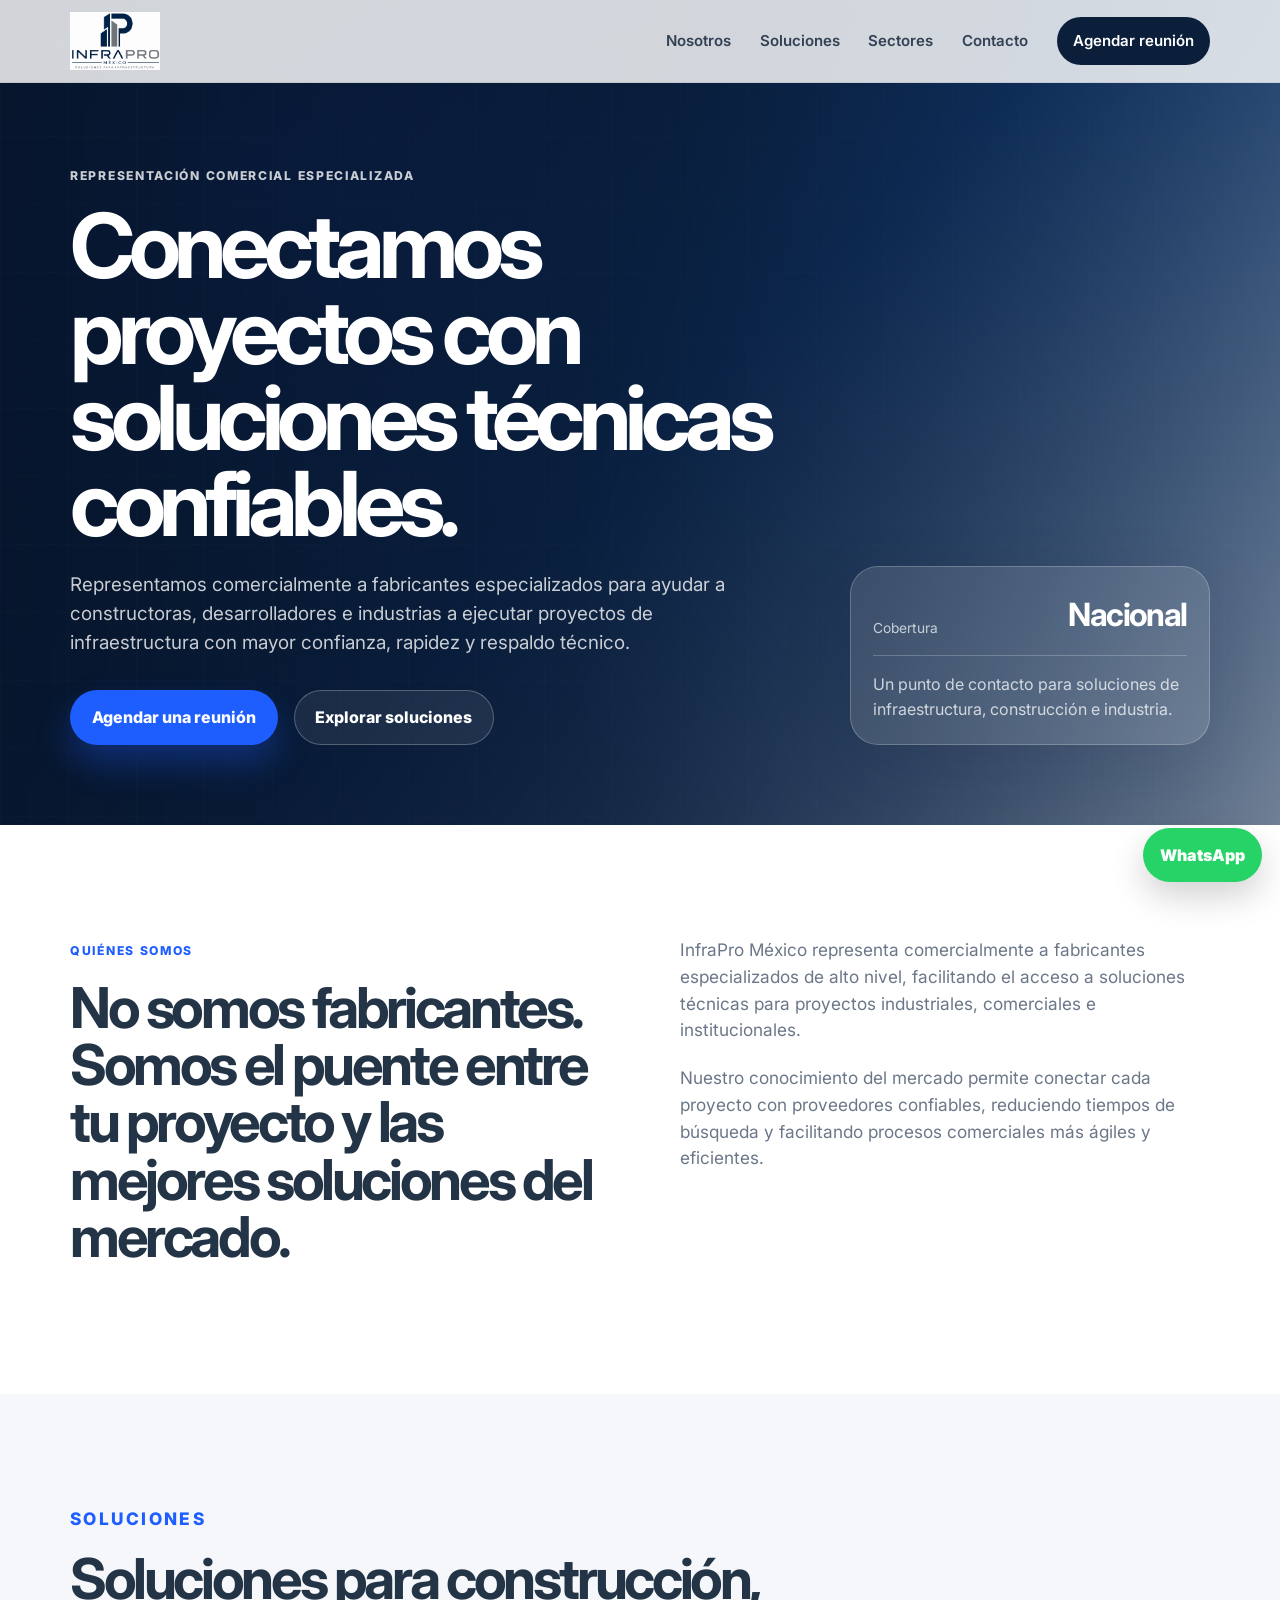
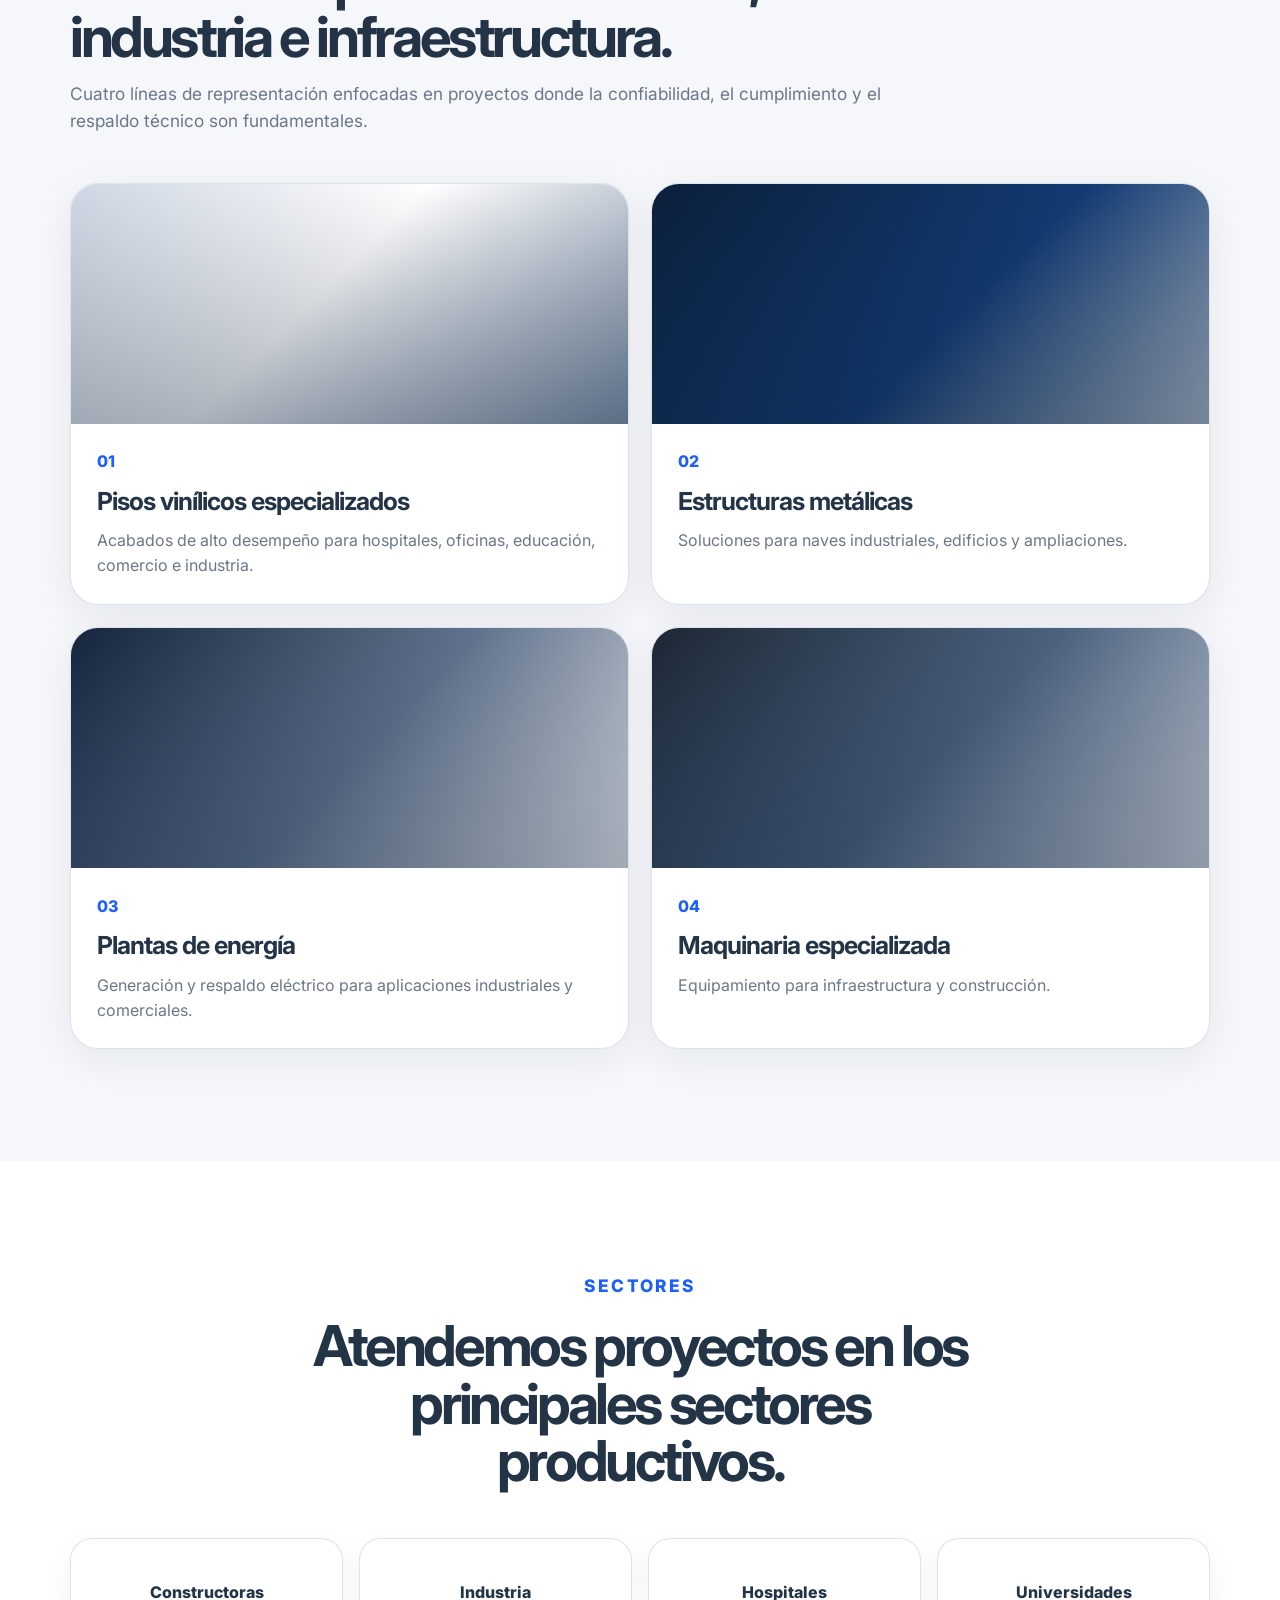
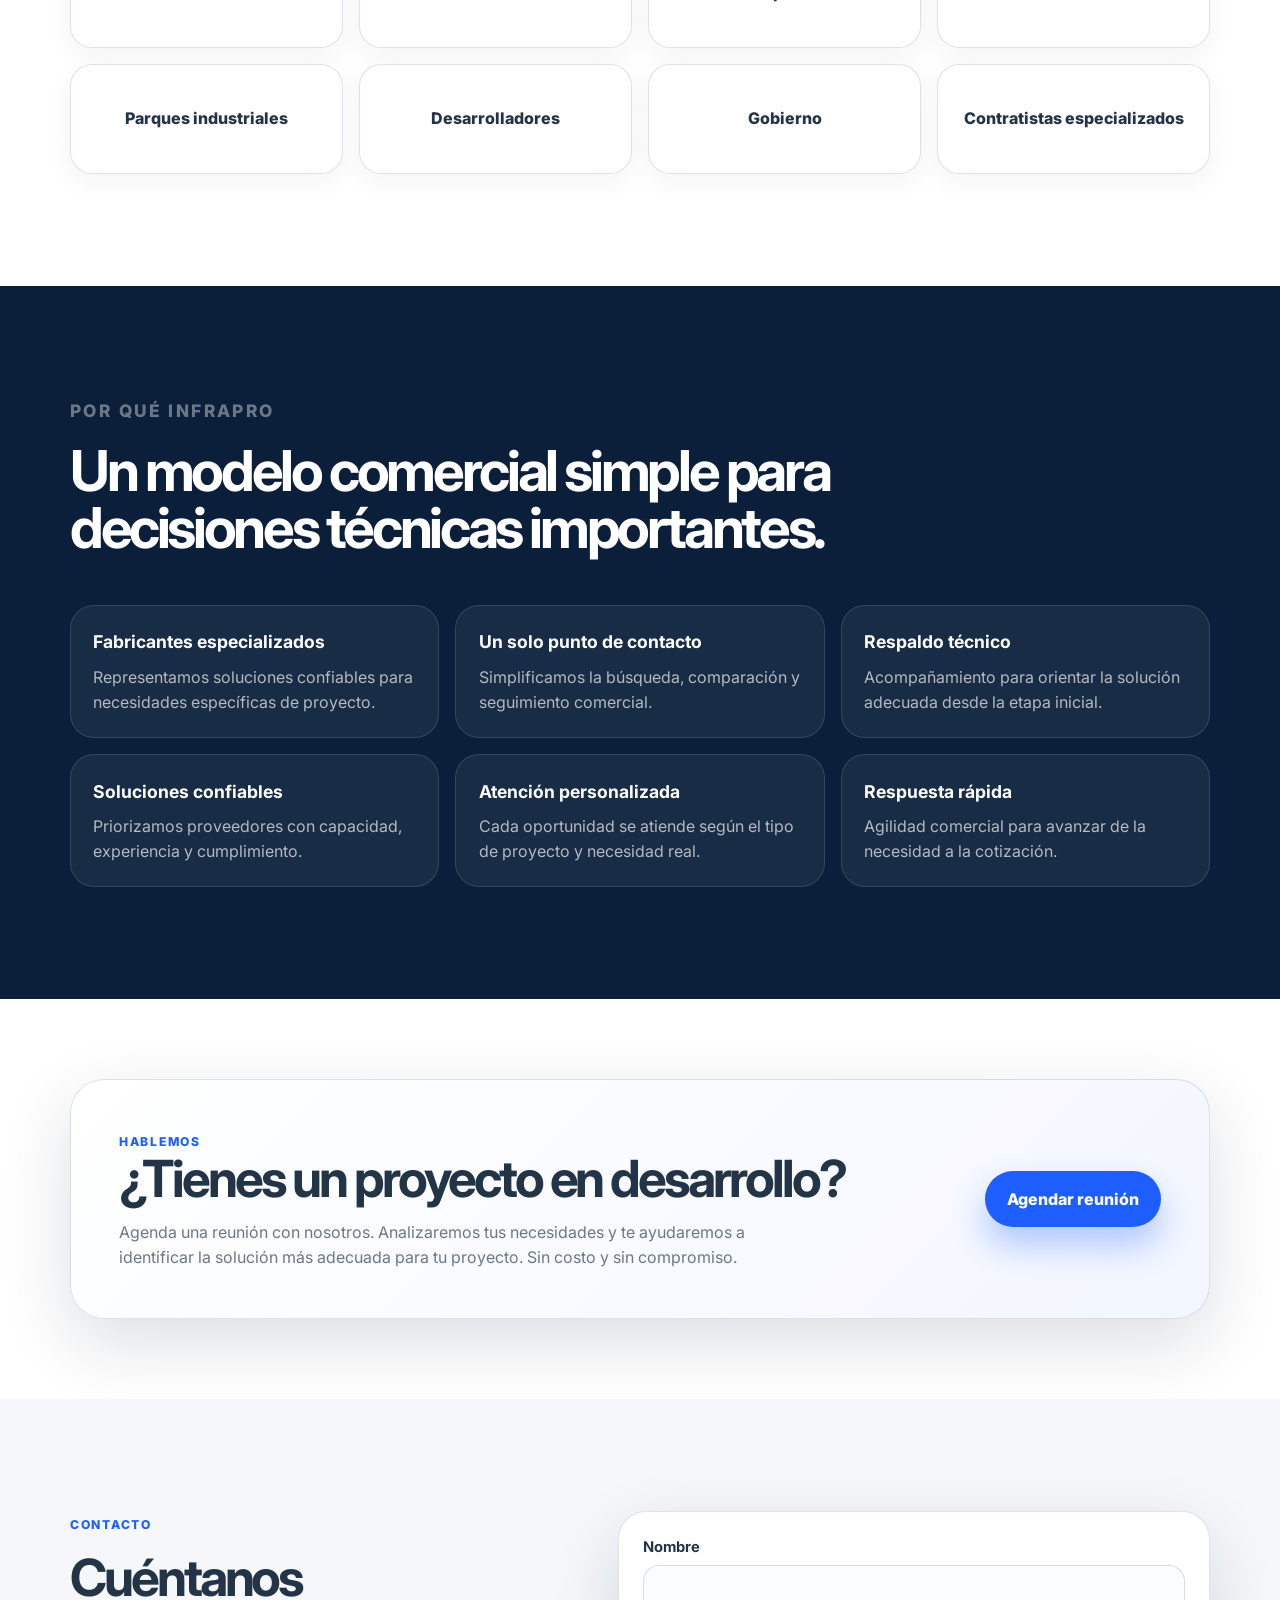
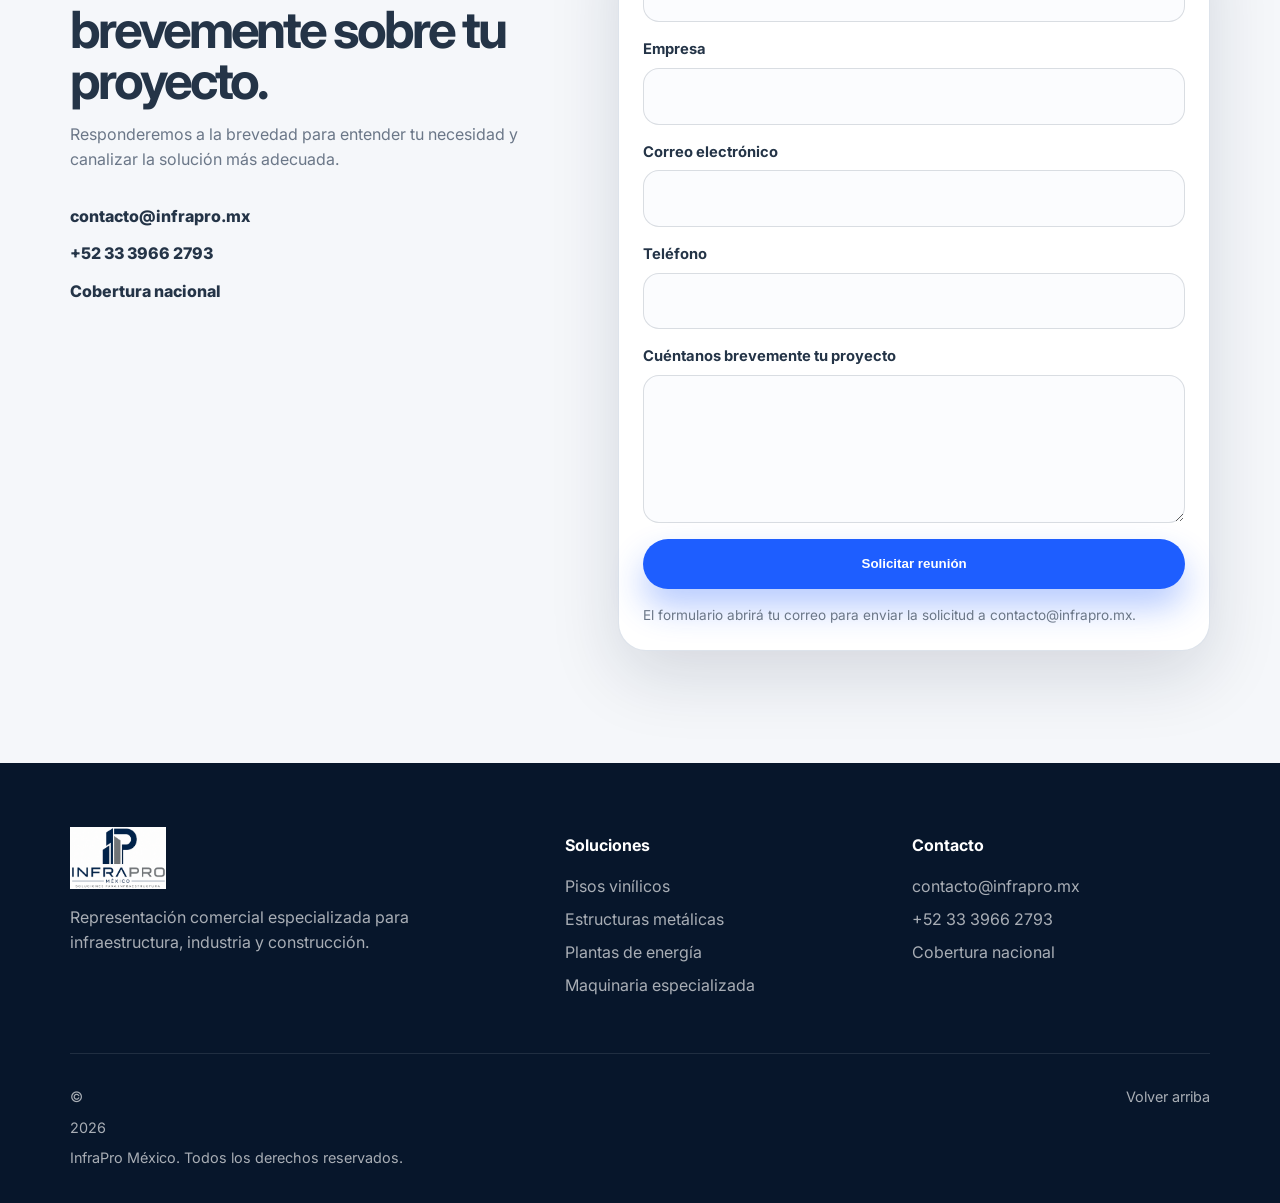
==== index.html @ 65e9393a "Add files via upload" ====
<!doctype html>
<html lang="es-MX">
<head>
  <meta charset="utf-8" />
  <meta name="viewport" content="width=device-width, initial-scale=1" />
  <title>InfraPro México | Representación Comercial para Infraestructura</title>
  <meta name="description" content="Conectamos constructoras, industrias y desarrolladores con fabricantes especializados en pisos, estructuras, energía y maquinaria para infraestructura." />
  <meta name="keywords" content="representación comercial México, infraestructura industrial, estructuras metálicas, pisos vinílicos, plantas de energía, maquinaria para construcción" />
  <meta property="og:title" content="InfraPro México | Representación Comercial para Infraestructura" />
  <meta property="og:description" content="Conectamos proyectos con soluciones técnicas confiables para infraestructura, industria y construcción." />
  <meta property="og:type" content="website" />
  <meta property="og:url" content="https://infrapro.mx" />
  <meta name="theme-color" content="#0B1F3A" />
  <link rel="preconnect" href="https://fonts.googleapis.com">
  <link rel="preconnect" href="https://fonts.gstatic.com" crossorigin>
  <link href="https://fonts.googleapis.com/css2?family=Inter:wght@400;500;600;700;800&display=swap" rel="stylesheet">
  <link rel="stylesheet" href="css/styles.css" />
</head>
<body>
  <a class="skip-link" href="#main">Saltar al contenido</a>

  <header class="site-header" id="top">
    <nav class="nav container" aria-label="Navegación principal">
      <a href="#top" class="brand" aria-label="InfraPro México">
        <img src="images/logo-infrapro.png" alt="InfraPro México" />
      </a>

      <button class="menu-toggle" aria-expanded="false" aria-controls="menu">
        <span></span><span></span><span></span>
      </button>

      <div class="menu" id="menu">
        <a href="#nosotros">Nosotros</a>
        <a href="#soluciones">Soluciones</a>
        <a href="#sectores">Sectores</a>
        <a href="#contacto">Contacto</a>
        <a class="nav-cta" href="#contacto">Agendar reunión</a>
      </div>
    </nav>
  </header>

  <main id="main">
    <section class="hero">
      <div class="hero-bg" aria-hidden="true"></div>
      <div class="container hero-grid">
        <div class="hero-content reveal">
          <p class="eyebrow">REPRESENTACIÓN COMERCIAL ESPECIALIZADA</p>
          <h1>Conectamos proyectos con soluciones técnicas confiables.</h1>
          <p class="hero-text">Representamos comercialmente a fabricantes especializados para ayudar a constructoras, desarrolladores e industrias a ejecutar proyectos de infraestructura con mayor confianza, rapidez y respaldo técnico.</p>
          <div class="hero-actions">
            <a class="btn btn-primary" href="#contacto">Agendar una reunión</a>
            <a class="btn btn-secondary" href="#soluciones">Explorar soluciones</a>
          </div>
        </div>
        <div class="hero-card reveal delay-1">
          <div class="hero-card-top">
            <span>Cobertura</span>
            <strong>Nacional</strong>
          </div>
          <div class="hero-card-line"></div>
          <p>Un punto de contacto para soluciones de infraestructura, construcción e industria.</p>
        </div>
      </div>
    </section>

    <section class="section" id="nosotros">
      <div class="container split">
        <div class="section-copy reveal">
          <p class="eyebrow blue">QUIÉNES SOMOS</p>
          <h2>No somos fabricantes. Somos el puente entre tu proyecto y las mejores soluciones del mercado.</h2>
        </div>
        <div class="section-text reveal delay-1">
          <p>InfraPro México representa comercialmente a fabricantes especializados de alto nivel, facilitando el acceso a soluciones técnicas para proyectos industriales, comerciales e institucionales.</p>
          <p>Nuestro conocimiento del mercado permite conectar cada proyecto con proveedores confiables, reduciendo tiempos de búsqueda y facilitando procesos comerciales más ágiles y eficientes.</p>
        </div>
      </div>
    </section>

    <section class="section section-light" id="soluciones">
      <div class="container">
        <div class="section-heading reveal">
          <p class="eyebrow blue">SOLUCIONES</p>
          <h2>Soluciones para construcción, industria e infraestructura.</h2>
          <p>Cuatro líneas de representación enfocadas en proyectos donde la confiabilidad, el cumplimiento y el respaldo técnico son fundamentales.</p>
        </div>

        <div class="solutions-grid">
          <article class="solution-card reveal">
            <div class="solution-visual floors"></div>
            <div class="solution-body">
              <span>01</span>
              <h3>Pisos vinílicos especializados</h3>
              <p>Acabados de alto desempeño para hospitales, oficinas, educación, comercio e industria.</p>
            </div>
          </article>

          <article class="solution-card reveal delay-1">
            <div class="solution-visual steel"></div>
            <div class="solution-body">
              <span>02</span>
              <h3>Estructuras metálicas</h3>
              <p>Soluciones para naves industriales, edificios y ampliaciones.</p>
            </div>
          </article>

          <article class="solution-card reveal">
            <div class="solution-visual energy"></div>
            <div class="solution-body">
              <span>03</span>
              <h3>Plantas de energía</h3>
              <p>Generación y respaldo eléctrico para aplicaciones industriales y comerciales.</p>
            </div>
          </article>

          <article class="solution-card reveal delay-1">
            <div class="solution-visual equipment"></div>
            <div class="solution-body">
              <span>04</span>
              <h3>Maquinaria especializada</h3>
              <p>Equipamiento para infraestructura y construcción.</p>
            </div>
          </article>
        </div>
      </div>
    </section>

    <section class="section" id="sectores">
      <div class="container">
        <div class="section-heading narrow reveal">
          <p class="eyebrow blue">SECTORES</p>
          <h2>Atendemos proyectos en los principales sectores productivos.</h2>
        </div>

        <div class="industries-grid reveal delay-1">
          <div>Constructoras</div>
          <div>Industria</div>
          <div>Hospitales</div>
          <div>Universidades</div>
          <div>Parques industriales</div>
          <div>Desarrolladores</div>
          <div>Gobierno</div>
          <div>Contratistas especializados</div>
        </div>
      </div>
    </section>

    <section class="section section-dark" id="por-que">
      <div class="container">
        <div class="section-heading reveal">
          <p class="eyebrow">POR QUÉ INFRAPRO</p>
          <h2>Un modelo comercial simple para decisiones técnicas importantes.</h2>
        </div>

        <div class="why-grid">
          <div class="why-card reveal"><strong>Fabricantes especializados</strong><p>Representamos soluciones confiables para necesidades específicas de proyecto.</p></div>
          <div class="why-card reveal delay-1"><strong>Un solo punto de contacto</strong><p>Simplificamos la búsqueda, comparación y seguimiento comercial.</p></div>
          <div class="why-card reveal delay-2"><strong>Respaldo técnico</strong><p>Acompañamiento para orientar la solución adecuada desde la etapa inicial.</p></div>
          <div class="why-card reveal"><strong>Soluciones confiables</strong><p>Priorizamos proveedores con capacidad, experiencia y cumplimiento.</p></div>
          <div class="why-card reveal delay-1"><strong>Atención personalizada</strong><p>Cada oportunidad se atiende según el tipo de proyecto y necesidad real.</p></div>
          <div class="why-card reveal delay-2"><strong>Respuesta rápida</strong><p>Agilidad comercial para avanzar de la necesidad a la cotización.</p></div>
        </div>
      </div>
    </section>

    <section class="cta-section">
      <div class="container cta-box reveal">
        <div>
          <p class="eyebrow blue">HABLEMOS</p>
          <h2>¿Tienes un proyecto en desarrollo?</h2>
          <p>Agenda una reunión con nosotros. Analizaremos tus necesidades y te ayudaremos a identificar la solución más adecuada para tu proyecto. Sin costo y sin compromiso.</p>
        </div>
        <a class="btn btn-primary" href="#contacto">Agendar reunión</a>
      </div>
    </section>

    <section class="section section-light" id="contacto">
      <div class="container contact-grid">
        <div class="contact-info reveal">
          <p class="eyebrow blue">CONTACTO</p>
          <h2>Cuéntanos brevemente sobre tu proyecto.</h2>
          <p>Responderemos a la brevedad para entender tu necesidad y canalizar la solución más adecuada.</p>

          <div class="contact-items">
            <a href="mailto:contacto@infrapro.mx">contacto@infrapro.mx</a>
            <a href="tel:+523339662793">+52 33 3966 2793</a>
            <span>Cobertura nacional</span>
          </div>
        </div>

        <form class="contact-form reveal delay-1" id="contactForm">
          <label>Nombre <input type="text" name="nombre" required /></label>
          <label>Empresa <input type="text" name="empresa" required /></label>
          <label>Correo electrónico <input type="email" name="correo" required /></label>
          <label>Teléfono <input type="tel" name="telefono" /></label>
          <label>Cuéntanos brevemente tu proyecto <textarea name="mensaje" rows="5" required></textarea></label>
          <button class="btn btn-primary" type="submit">Solicitar reunión</button>
          <p class="form-note">El formulario abrirá tu correo para enviar la solicitud a contacto@infrapro.mx.</p>
        </form>
      </div>
    </section>
  </main>

  <footer class="footer">
    <div class="container footer-grid">
      <div>
        <img src="images/logo-infrapro.png" alt="InfraPro México" class="footer-logo" />
        <p>Representación comercial especializada para infraestructura, industria y construcción.</p>
      </div>
      <div>
        <h4>Soluciones</h4>
        <a href="#soluciones">Pisos vinílicos</a>
        <a href="#soluciones">Estructuras metálicas</a>
        <a href="#soluciones">Plantas de energía</a>
        <a href="#soluciones">Maquinaria especializada</a>
      </div>
      <div>
        <h4>Contacto</h4>
        <a href="mailto:contacto@infrapro.mx">contacto@infrapro.mx</a>
        <a href="tel:+523339662793">+52 33 3966 2793</a>
        <span>Cobertura nacional</span>
      </div>
    </div>
    <div class="container footer-bottom">
      <span>© <span id="year"></span> InfraPro México. Todos los derechos reservados.</span>
      <a href="#top">Volver arriba</a>
    </div>
  </footer>

  <a class="whatsapp" href="https://wa.me/523339662793?text=Hola%20InfraPro%2C%20me%20gustar%C3%ADa%20agendar%20una%20reuni%C3%B3n%20para%20hablar%20sobre%20un%20proyecto." target="_blank" rel="noopener" aria-label="Enviar WhatsApp a InfraPro">
    WhatsApp
  </a>

  <script src="js/script.js"></script>
</body>
</html>
---- css/styles.css ----
:root{
  --navy:#0B1F3A;
  --navy-2:#123B72;
  --blue:#1E5EFF;
  --text:#243447;
  --muted:#6B7788;
  --light:#F5F7FA;
  --white:#FFFFFF;
  --border:rgba(18,59,114,.14);
  --shadow:0 24px 70px rgba(11,31,58,.14);
  --radius:28px;
}

*{box-sizing:border-box}
html{scroll-behavior:smooth}
body{
  margin:0;
  font-family:Inter,system-ui,-apple-system,BlinkMacSystemFont,"Segoe UI",sans-serif;
  color:var(--text);
  background:var(--white);
  line-height:1.55;
}

img{max-width:100%;display:block}
a{color:inherit;text-decoration:none}
.container{width:min(1140px,92%);margin-inline:auto}
.skip-link{position:absolute;left:-999px;top:auto}
.skip-link:focus{left:1rem;top:1rem;z-index:1000;background:white;padding:.75rem 1rem;border-radius:10px}

.site-header{
  position:fixed;
  top:0;left:0;right:0;
  z-index:999;
  background:rgba(255,255,255,.82);
  backdrop-filter:blur(16px);
  border-bottom:1px solid rgba(11,31,58,.08);
}

.nav{
  height:82px;
  display:flex;
  align-items:center;
  justify-content:space-between;
  gap:2rem;
}

.brand img{height:58px;width:auto;object-fit:contain}
.menu{display:flex;align-items:center;gap:1.8rem;font-size:.94rem;font-weight:600;color:#334155}
.menu a:hover{color:var(--blue)}
.nav-cta{
  background:var(--navy);
  color:white!important;
  padding:.75rem 1rem;
  border-radius:999px;
}

.menu-toggle{display:none;background:none;border:0;width:42px;height:42px}
.menu-toggle span{display:block;height:2px;background:var(--navy);margin:6px;border-radius:2px}

.hero{
  min-height:760px;
  padding-top:82px;
  position:relative;
  overflow:hidden;
  color:white;
  display:grid;
  align-items:center;
}

.hero-bg{
  position:absolute;inset:0;
  background:
    linear-gradient(90deg, rgba(6,20,42,.92) 0%, rgba(6,20,42,.72) 45%, rgba(6,20,42,.18) 100%),
    radial-gradient(circle at 20% 20%, rgba(30,94,255,.32), transparent 35%),
    linear-gradient(135deg, #07162b, #123B72 52%, #8798ad);
}
.hero-bg::after{
  content:"";
  position:absolute;inset:0;
  background-image:
    linear-gradient(rgba(255,255,255,.05) 1px, transparent 1px),
    linear-gradient(90deg, rgba(255,255,255,.05) 1px, transparent 1px);
  background-size:68px 68px;
  opacity:.25;
}

.hero-grid{
  position:relative;
  display:grid;
  grid-template-columns:1fr 360px;
  gap:4rem;
  align-items:end;
  padding:5rem 0;
}

.eyebrow{
  display:inline-flex;
  letter-spacing:.14em;
  text-transform:uppercase;
  font-size:.76rem;
  font-weight:800;
  color:rgba(255,255,255,.78);
  margin:0 0 1.1rem;
}
.eyebrow.blue{color:var(--blue)}
h1,h2,h3,p{margin-top:0}
h1{
  font-size:clamp(3rem,7vw,6.6rem);
  line-height:.96;
  letter-spacing:-.07em;
  max-width:900px;
  margin-bottom:1.4rem;
}
.hero-text{
  max-width:680px;
  font-size:1.18rem;
  color:rgba(255,255,255,.78);
  margin-bottom:2rem;
}
.hero-actions{display:flex;gap:1rem;flex-wrap:wrap}
.btn{
  display:inline-flex;
  justify-content:center;
  align-items:center;
  min-height:50px;
  border-radius:999px;
  padding:.9rem 1.3rem;
  font-weight:800;
  border:1px solid transparent;
  transition:.25s ease;
  cursor:pointer;
}
.btn-primary{background:var(--blue);color:white;box-shadow:0 18px 34px rgba(30,94,255,.32)}
.btn-primary:hover{transform:translateY(-2px);box-shadow:0 22px 46px rgba(30,94,255,.42)}
.btn-secondary{border-color:rgba(255,255,255,.25);color:white;background:rgba(255,255,255,.08)}
.btn-secondary:hover{background:rgba(255,255,255,.14)}

.hero-card{
  background:rgba(255,255,255,.12);
  border:1px solid rgba(255,255,255,.22);
  backdrop-filter:blur(20px);
  border-radius:var(--radius);
  padding:1.4rem;
  box-shadow:var(--shadow);
}
.hero-card-top{display:flex;justify-content:space-between;align-items:end;gap:1rem}
.hero-card span{font-size:.86rem;color:rgba(255,255,255,.72)}
.hero-card strong{font-size:2rem;letter-spacing:-.05em}
.hero-card-line{height:1px;background:rgba(255,255,255,.22);margin:1rem 0}
.hero-card p{color:rgba(255,255,255,.75);margin:0}

.section{padding:7rem 0}
.section-light{background:var(--light)}
.section-dark{background:var(--navy);color:white}
.split{
  display:grid;
  grid-template-columns:1fr 1fr;
  gap:5rem;
  align-items:start;
}
.section h2{
  font-size:clamp(2.2rem,4.4vw,4.3rem);
  line-height:1.02;
  letter-spacing:-.06em;
  margin-bottom:1rem;
}
.section-text{font-size:1.08rem;color:var(--muted)}
.section-text p{margin-bottom:1.3rem}
.section-heading{max-width:820px;margin-bottom:3rem}
.section-heading.narrow{max-width:720px;text-align:center;margin-inline:auto}
.section-heading p{font-size:1.08rem;color:var(--muted)}

.solutions-grid{
  display:grid;
  grid-template-columns:repeat(2,1fr);
  gap:1.4rem;
}
.solution-card{
  background:white;
  border:1px solid var(--border);
  border-radius:var(--radius);
  overflow:hidden;
  box-shadow:0 10px 40px rgba(11,31,58,.07);
  transition:.28s ease;
}
.solution-card:hover{transform:translateY(-5px);box-shadow:var(--shadow)}
.solution-visual{
  height:240px;
  background-size:cover;
  background-position:center;
  position:relative;
}
.solution-visual::after{content:"";position:absolute;inset:0;background:linear-gradient(180deg,transparent,rgba(11,31,58,.35))}
.floors{background:linear-gradient(135deg,#cfd7e4,#fff 45%,#8798ad)}
.steel{background:linear-gradient(135deg,#0B1F3A,#123B72 55%,#b2bdca)}
.energy{background:linear-gradient(135deg,#16243d,#62748d 52%,#f4f6f8)}
.equipment{background:linear-gradient(135deg,#1c2734,#4c627e 52%,#d8dde5)}
.solution-body{padding:1.6rem}
.solution-body span{font-weight:800;color:var(--blue)}
.solution-body h3{font-size:1.55rem;letter-spacing:-.04em;margin:.5rem 0}
.solution-body p{color:var(--muted);margin:0}

.industries-grid{
  display:grid;
  grid-template-columns:repeat(4,1fr);
  gap:1rem;
}
.industries-grid div{
  min-height:110px;
  display:grid;
  place-items:center;
  text-align:center;
  background:white;
  border:1px solid var(--border);
  border-radius:22px;
  font-weight:800;
  box-shadow:0 8px 26px rgba(11,31,58,.05);
}

.why-grid{
  display:grid;
  grid-template-columns:repeat(3,1fr);
  gap:1rem;
}
.why-card{
  padding:1.4rem;
  border-radius:24px;
  background:rgba(255,255,255,.06);
  border:1px solid rgba(255,255,255,.12);
}
.why-card strong{display:block;font-size:1.1rem;margin-bottom:.6rem}
.why-card p{color:rgba(255,255,255,.67);margin:0}

.cta-section{padding:5rem 0;background:white}
.cta-box{
  background:linear-gradient(135deg,#ffffff,#f2f6ff);
  border:1px solid var(--border);
  border-radius:34px;
  padding:3rem;
  display:flex;
  align-items:center;
  justify-content:space-between;
  gap:2rem;
  box-shadow:var(--shadow);
}
.cta-box h2{font-size:clamp(2rem,4vw,3.8rem);line-height:1;letter-spacing:-.06em;margin-bottom:1rem}
.cta-box p{color:var(--muted);max-width:640px;margin-bottom:0}

.contact-grid{
  display:grid;
  grid-template-columns:.9fr 1.1fr;
  gap:4rem;
  align-items:start;
}
.contact-info h2{font-size:clamp(2rem,4vw,4rem);line-height:1;letter-spacing:-.06em}
.contact-info p{color:var(--muted)}
.contact-items{display:grid;gap:.8rem;margin-top:2rem;font-weight:800}
.contact-items a:hover{color:var(--blue)}

.contact-form{
  background:white;
  border:1px solid var(--border);
  border-radius:var(--radius);
  padding:1.5rem;
  box-shadow:var(--shadow);
  display:grid;
  gap:1rem;
}
label{display:grid;gap:.42rem;font-weight:700;font-size:.92rem}
input,textarea{
  width:100%;
  border:1px solid rgba(11,31,58,.14);
  border-radius:16px;
  padding:1rem;
  font:inherit;
  background:#fbfcfe;
}
input:focus,textarea:focus{outline:3px solid rgba(30,94,255,.16);border-color:var(--blue)}
.form-note{font-size:.85rem;color:var(--muted);margin:0}

.footer{
  background:#07162b;
  color:white;
  padding:4rem 0 1.6rem;
}
.footer-grid{
  display:grid;
  grid-template-columns:1.5fr 1fr 1fr;
  gap:3rem;
}
.footer-logo{height:62px;width:auto;margin-bottom:1rem}
.footer p{color:rgba(255,255,255,.65);max-width:360px}
.footer h4{margin:.4rem 0 1rem}
.footer a,.footer span{display:block;color:rgba(255,255,255,.65);margin:.5rem 0}
.footer a:hover{color:white}
.footer-bottom{
  border-top:1px solid rgba(255,255,255,.1);
  margin-top:3rem;
  padding-top:1.5rem;
  display:flex;
  justify-content:space-between;
  color:rgba(255,255,255,.55);
  font-size:.9rem;
}

.whatsapp{
  position:fixed;
  right:18px;
  bottom:18px;
  z-index:998;
  background:#25D366;
  color:white;
  font-weight:900;
  padding:.9rem 1.05rem;
  border-radius:999px;
  box-shadow:0 14px 34px rgba(0,0,0,.18);
}

.reveal{opacity:0;transform:translateY(24px);transition:opacity .7s ease, transform .7s ease}
.reveal.visible{opacity:1;transform:none}
.delay-1{transition-delay:.12s}
.delay-2{transition-delay:.22s}

@media (max-width:900px){
  .menu-toggle{display:block}
  .menu{
    position:absolute;
    top:82px;left:4%;right:4%;
    display:none;
    flex-direction:column;
    align-items:stretch;
    background:white;
    color:var(--text);
    padding:1rem;
    border-radius:22px;
    box-shadow:var(--shadow);
  }
  .menu.open{display:flex}
  .hero-grid,.split,.contact-grid{grid-template-columns:1fr}
  .hero-card{max-width:420px}
  .solutions-grid,.why-grid{grid-template-columns:1fr}
  .industries-grid{grid-template-columns:repeat(2,1fr)}
  .cta-box{flex-direction:column;align-items:flex-start}
  .footer-grid{grid-template-columns:1fr}
}

@media (max-width:560px){
  .brand img{height:46px}
  .nav{height:72px}
  .menu{top:72px}
  .hero{padding-top:72px;min-height:720px}
  h1{font-size:3.1rem}
  .section{padding:4.5rem 0}
  .industries-grid{grid-template-columns:1fr}
  .cta-box{padding:2rem}
  .footer-bottom{flex-direction:column;gap:1rem}
}
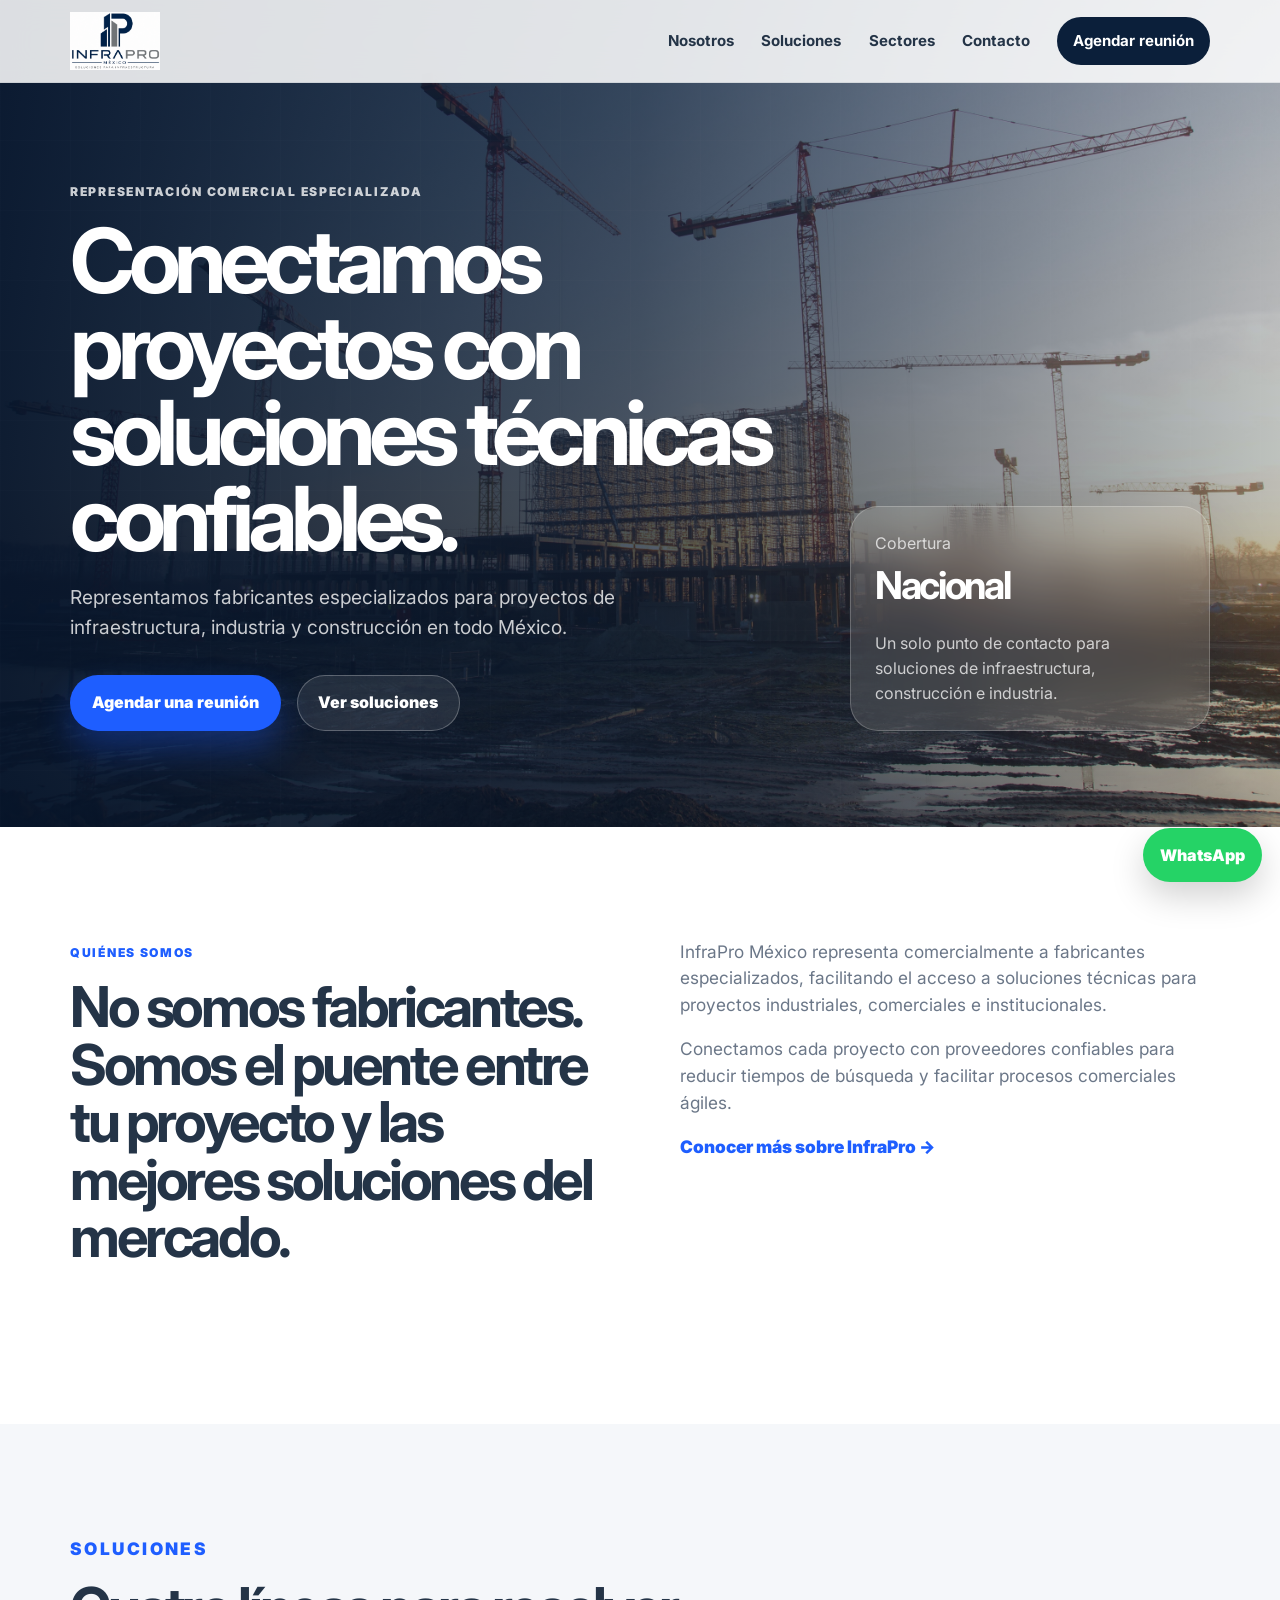
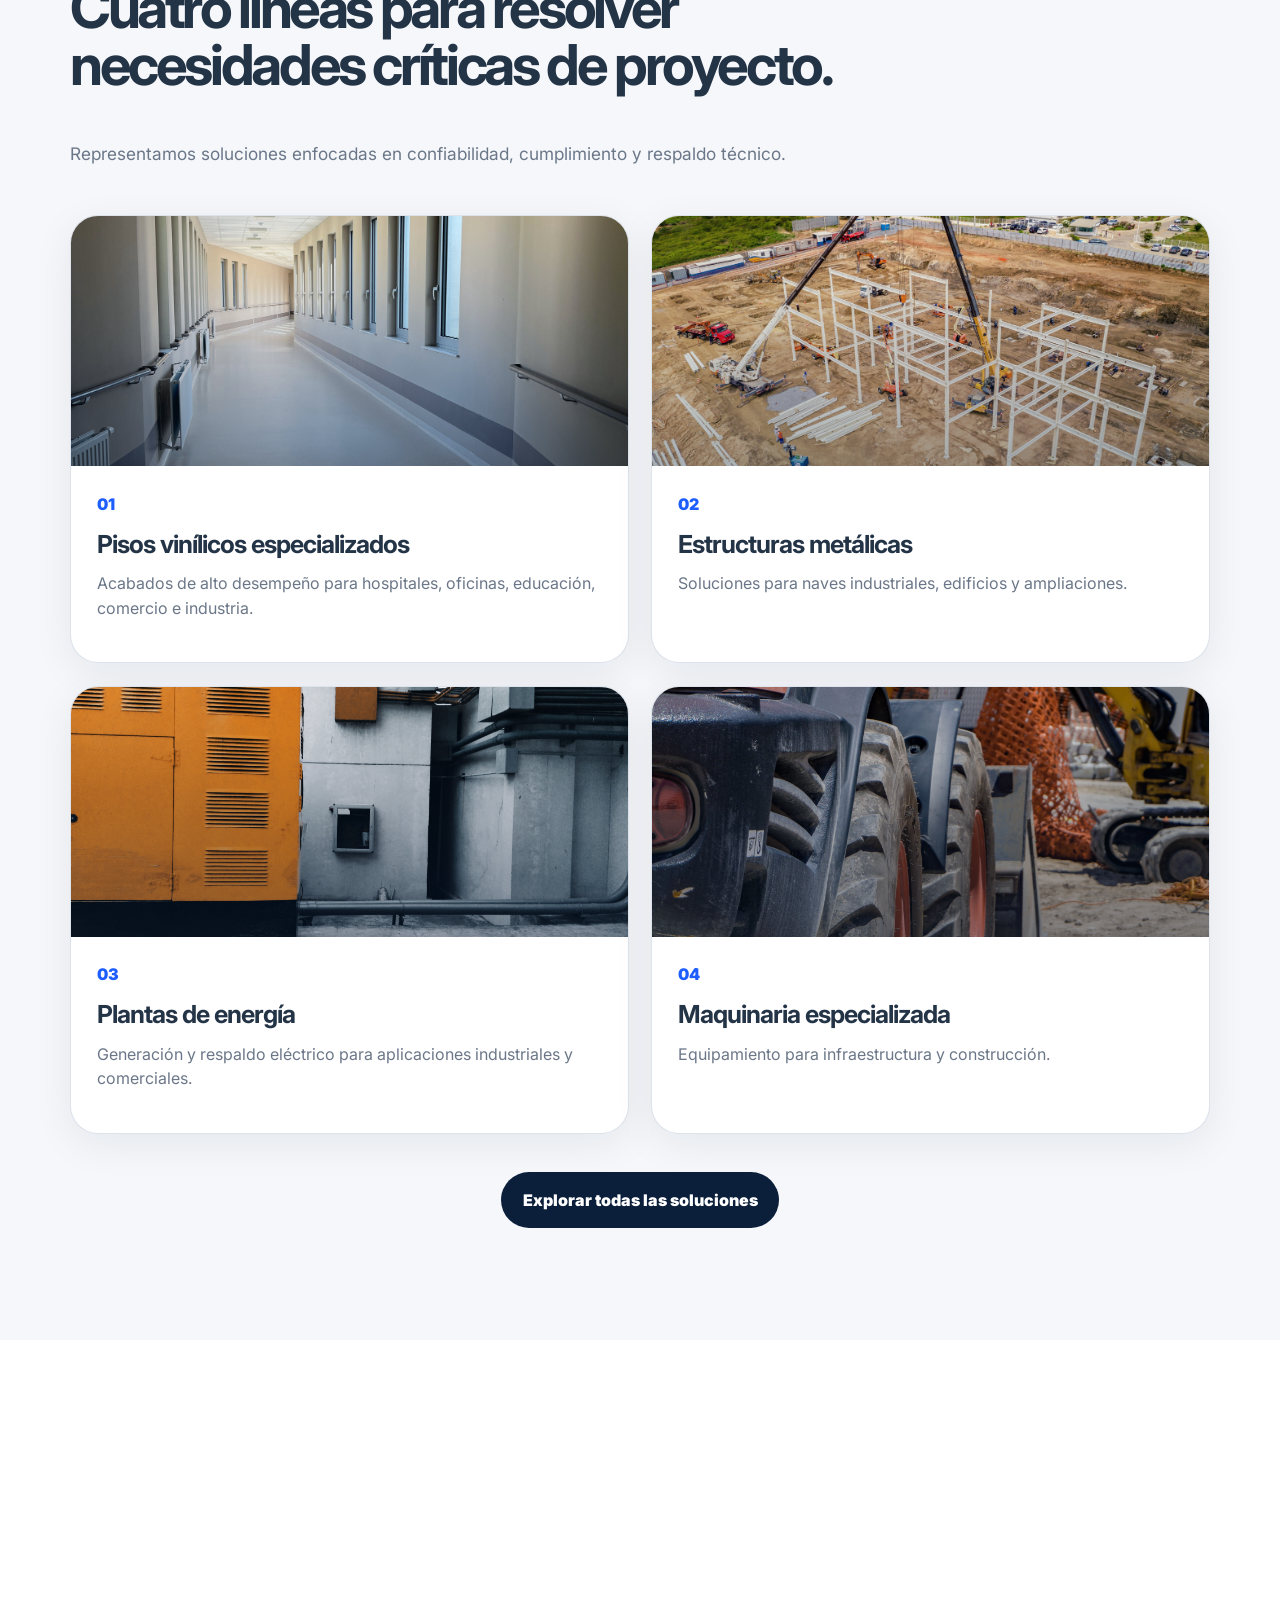
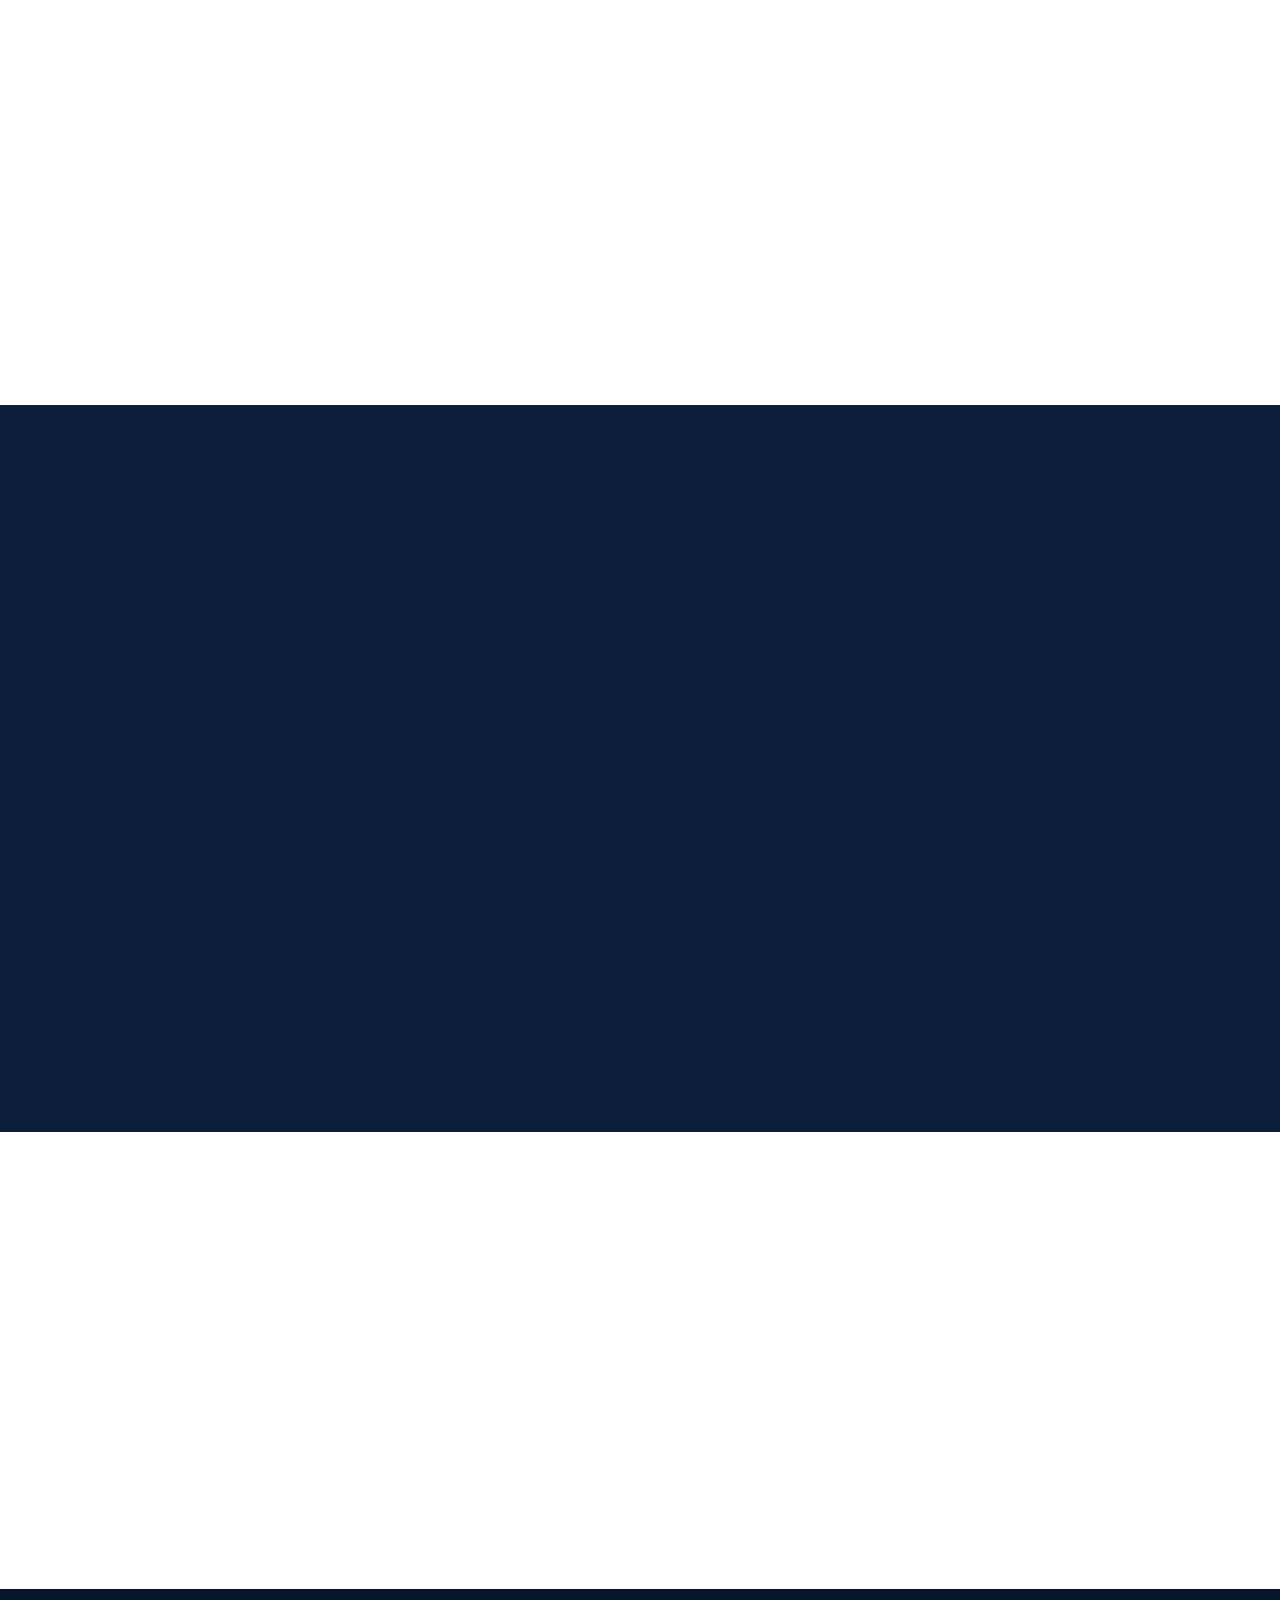
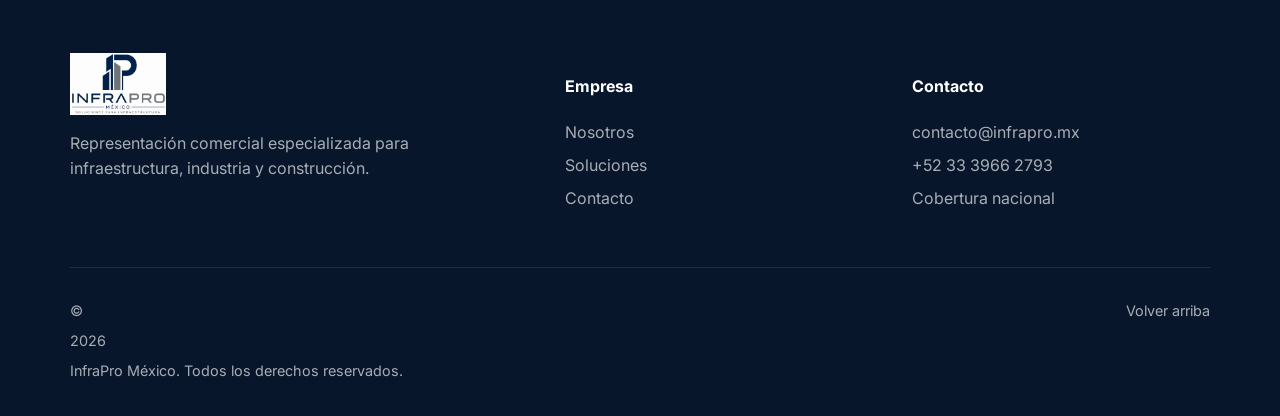
==== commit 2fb199bc: "InfraPro Web 2.0 Nuevas páginas, animaciones, formulario, SEO y mejoras generales." ====
--- a/index.html
+++ b/index.html
@@ -1,235 +1,53 @@
-<!doctype html>
-<html lang="es-MX">
-<head>
-  <meta charset="utf-8" />
+<!doctype html><html lang="es-MX"><head>
+<title>InfraPro México | Representación Comercial para Infraestructura</title>
+<meta name="description" content="Conectamos constructoras, industrias y desarrolladores con fabricantes especializados en pisos, estructuras, energía y maquinaria para infraestructura.">
+<meta charset="utf-8" />
   <meta name="viewport" content="width=device-width, initial-scale=1" />
-  <title>InfraPro México | Representación Comercial para Infraestructura</title>
-  <meta name="description" content="Conectamos constructoras, industrias y desarrolladores con fabricantes especializados en pisos, estructuras, energía y maquinaria para infraestructura." />
-  <meta name="keywords" content="representación comercial México, infraestructura industrial, estructuras metálicas, pisos vinílicos, plantas de energía, maquinaria para construcción" />
-  <meta property="og:title" content="InfraPro México | Representación Comercial para Infraestructura" />
-  <meta property="og:description" content="Conectamos proyectos con soluciones técnicas confiables para infraestructura, industria y construcción." />
-  <meta property="og:type" content="website" />
-  <meta property="og:url" content="https://infrapro.mx" />
   <meta name="theme-color" content="#0B1F3A" />
   <link rel="preconnect" href="https://fonts.googleapis.com">
   <link rel="preconnect" href="https://fonts.gstatic.com" crossorigin>
-  <link href="https://fonts.googleapis.com/css2?family=Inter:wght@400;500;600;700;800&display=swap" rel="stylesheet">
+  <link href="https://fonts.googleapis.com/css2?family=Inter:wght@400;500;600;700;800;900&display=swap" rel="stylesheet">
   <link rel="stylesheet" href="css/styles.css" />
-</head>
-<body>
-  <a class="skip-link" href="#main">Saltar al contenido</a>
-
-  <header class="site-header" id="top">
-    <nav class="nav container" aria-label="Navegación principal">
-      <a href="#top" class="brand" aria-label="InfraPro México">
-        <img src="images/logo-infrapro.png" alt="InfraPro México" />
-      </a>
-
-      <button class="menu-toggle" aria-expanded="false" aria-controls="menu">
-        <span></span><span></span><span></span>
-      </button>
-
-      <div class="menu" id="menu">
-        <a href="#nosotros">Nosotros</a>
-        <a href="#soluciones">Soluciones</a>
-        <a href="#sectores">Sectores</a>
-        <a href="#contacto">Contacto</a>
-        <a class="nav-cta" href="#contacto">Agendar reunión</a>
-      </div>
-    </nav>
-  </header>
-
-  <main id="main">
-    <section class="hero">
-      <div class="hero-bg" aria-hidden="true"></div>
-      <div class="container hero-grid">
-        <div class="hero-content reveal">
-          <p class="eyebrow">REPRESENTACIÓN COMERCIAL ESPECIALIZADA</p>
-          <h1>Conectamos proyectos con soluciones técnicas confiables.</h1>
-          <p class="hero-text">Representamos comercialmente a fabricantes especializados para ayudar a constructoras, desarrolladores e industrias a ejecutar proyectos de infraestructura con mayor confianza, rapidez y respaldo técnico.</p>
-          <div class="hero-actions">
-            <a class="btn btn-primary" href="#contacto">Agendar una reunión</a>
-            <a class="btn btn-secondary" href="#soluciones">Explorar soluciones</a>
-          </div>
-        </div>
-        <div class="hero-card reveal delay-1">
-          <div class="hero-card-top">
-            <span>Cobertura</span>
-            <strong>Nacional</strong>
-          </div>
-          <div class="hero-card-line"></div>
-          <p>Un punto de contacto para soluciones de infraestructura, construcción e industria.</p>
-        </div>
-      </div>
-    </section>
-
-    <section class="section" id="nosotros">
-      <div class="container split">
-        <div class="section-copy reveal">
-          <p class="eyebrow blue">QUIÉNES SOMOS</p>
-          <h2>No somos fabricantes. Somos el puente entre tu proyecto y las mejores soluciones del mercado.</h2>
-        </div>
-        <div class="section-text reveal delay-1">
-          <p>InfraPro México representa comercialmente a fabricantes especializados de alto nivel, facilitando el acceso a soluciones técnicas para proyectos industriales, comerciales e institucionales.</p>
-          <p>Nuestro conocimiento del mercado permite conectar cada proyecto con proveedores confiables, reduciendo tiempos de búsqueda y facilitando procesos comerciales más ágiles y eficientes.</p>
-        </div>
-      </div>
-    </section>
-
-    <section class="section section-light" id="soluciones">
-      <div class="container">
-        <div class="section-heading reveal">
-          <p class="eyebrow blue">SOLUCIONES</p>
-          <h2>Soluciones para construcción, industria e infraestructura.</h2>
-          <p>Cuatro líneas de representación enfocadas en proyectos donde la confiabilidad, el cumplimiento y el respaldo técnico son fundamentales.</p>
-        </div>
-
-        <div class="solutions-grid">
-          <article class="solution-card reveal">
-            <div class="solution-visual floors"></div>
-            <div class="solution-body">
-              <span>01</span>
-              <h3>Pisos vinílicos especializados</h3>
-              <p>Acabados de alto desempeño para hospitales, oficinas, educación, comercio e industria.</p>
-            </div>
-          </article>
-
-          <article class="solution-card reveal delay-1">
-            <div class="solution-visual steel"></div>
-            <div class="solution-body">
-              <span>02</span>
-              <h3>Estructuras metálicas</h3>
-              <p>Soluciones para naves industriales, edificios y ampliaciones.</p>
-            </div>
-          </article>
-
-          <article class="solution-card reveal">
-            <div class="solution-visual energy"></div>
-            <div class="solution-body">
-              <span>03</span>
-              <h3>Plantas de energía</h3>
-              <p>Generación y respaldo eléctrico para aplicaciones industriales y comerciales.</p>
-            </div>
-          </article>
-
-          <article class="solution-card reveal delay-1">
-            <div class="solution-visual equipment"></div>
-            <div class="solution-body">
-              <span>04</span>
-              <h3>Maquinaria especializada</h3>
-              <p>Equipamiento para infraestructura y construcción.</p>
-            </div>
-          </article>
-        </div>
-      </div>
-    </section>
-
-    <section class="section" id="sectores">
-      <div class="container">
-        <div class="section-heading narrow reveal">
-          <p class="eyebrow blue">SECTORES</p>
-          <h2>Atendemos proyectos en los principales sectores productivos.</h2>
-        </div>
-
-        <div class="industries-grid reveal delay-1">
-          <div>Constructoras</div>
-          <div>Industria</div>
-          <div>Hospitales</div>
-          <div>Universidades</div>
-          <div>Parques industriales</div>
-          <div>Desarrolladores</div>
-          <div>Gobierno</div>
-          <div>Contratistas especializados</div>
-        </div>
-      </div>
-    </section>
-
-    <section class="section section-dark" id="por-que">
-      <div class="container">
-        <div class="section-heading reveal">
-          <p class="eyebrow">POR QUÉ INFRAPRO</p>
-          <h2>Un modelo comercial simple para decisiones técnicas importantes.</h2>
-        </div>
-
-        <div class="why-grid">
-          <div class="why-card reveal"><strong>Fabricantes especializados</strong><p>Representamos soluciones confiables para necesidades específicas de proyecto.</p></div>
-          <div class="why-card reveal delay-1"><strong>Un solo punto de contacto</strong><p>Simplificamos la búsqueda, comparación y seguimiento comercial.</p></div>
-          <div class="why-card reveal delay-2"><strong>Respaldo técnico</strong><p>Acompañamiento para orientar la solución adecuada desde la etapa inicial.</p></div>
-          <div class="why-card reveal"><strong>Soluciones confiables</strong><p>Priorizamos proveedores con capacidad, experiencia y cumplimiento.</p></div>
-          <div class="why-card reveal delay-1"><strong>Atención personalizada</strong><p>Cada oportunidad se atiende según el tipo de proyecto y necesidad real.</p></div>
-          <div class="why-card reveal delay-2"><strong>Respuesta rápida</strong><p>Agilidad comercial para avanzar de la necesidad a la cotización.</p></div>
-        </div>
-      </div>
-    </section>
-
-    <section class="cta-section">
-      <div class="container cta-box reveal">
-        <div>
-          <p class="eyebrow blue">HABLEMOS</p>
-          <h2>¿Tienes un proyecto en desarrollo?</h2>
-          <p>Agenda una reunión con nosotros. Analizaremos tus necesidades y te ayudaremos a identificar la solución más adecuada para tu proyecto. Sin costo y sin compromiso.</p>
-        </div>
-        <a class="btn btn-primary" href="#contacto">Agendar reunión</a>
-      </div>
-    </section>
-
-    <section class="section section-light" id="contacto">
-      <div class="container contact-grid">
-        <div class="contact-info reveal">
-          <p class="eyebrow blue">CONTACTO</p>
-          <h2>Cuéntanos brevemente sobre tu proyecto.</h2>
-          <p>Responderemos a la brevedad para entender tu necesidad y canalizar la solución más adecuada.</p>
-
-          <div class="contact-items">
-            <a href="mailto:contacto@infrapro.mx">contacto@infrapro.mx</a>
-            <a href="tel:+523339662793">+52 33 3966 2793</a>
-            <span>Cobertura nacional</span>
-          </div>
-        </div>
-
-        <form class="contact-form reveal delay-1" id="contactForm">
-          <label>Nombre <input type="text" name="nombre" required /></label>
-          <label>Empresa <input type="text" name="empresa" required /></label>
-          <label>Correo electrónico <input type="email" name="correo" required /></label>
-          <label>Teléfono <input type="tel" name="telefono" /></label>
-          <label>Cuéntanos brevemente tu proyecto <textarea name="mensaje" rows="5" required></textarea></label>
-          <button class="btn btn-primary" type="submit">Solicitar reunión</button>
-          <p class="form-note">El formulario abrirá tu correo para enviar la solicitud a contacto@infrapro.mx.</p>
-        </form>
-      </div>
-    </section>
-  </main>
-
-  <footer class="footer">
-    <div class="container footer-grid">
-      <div>
-        <img src="images/logo-infrapro.png" alt="InfraPro México" class="footer-logo" />
-        <p>Representación comercial especializada para infraestructura, industria y construcción.</p>
-      </div>
-      <div>
-        <h4>Soluciones</h4>
-        <a href="#soluciones">Pisos vinílicos</a>
-        <a href="#soluciones">Estructuras metálicas</a>
-        <a href="#soluciones">Plantas de energía</a>
-        <a href="#soluciones">Maquinaria especializada</a>
-      </div>
-      <div>
-        <h4>Contacto</h4>
-        <a href="mailto:contacto@infrapro.mx">contacto@infrapro.mx</a>
-        <a href="tel:+523339662793">+52 33 3966 2793</a>
-        <span>Cobertura nacional</span>
-      </div>
+  <!-- Google Analytics: reemplaza G-XXXXXXXXXX por tu Measurement ID -->
+  <script async src="https://www.googletagmanager.com/gtag/js?id=G-XXXXXXXXXX"></script>
+  <script>
+    window.dataLayer = window.dataLayer || [];
+    function gtag(){dataLayer.push(arguments);}
+    gtag('js', new Date());
+    gtag('config', 'G-XXXXXXXXXX');
+  </script></head><body>
+<a class="skip-link" href="#main">Saltar al contenido</a><header class="site-header" id="top">
+  <nav class="nav container">
+    <a href="index.html" class="brand"><img src="images/logo-infrapro.png" alt="InfraPro México"></a>
+    <button class="menu-toggle" aria-expanded="false" aria-controls="menu"><span></span><span></span><span></span></button>
+    <div class="menu" id="menu">
+      <a href="nosotros.html">Nosotros</a>
+      <a href="soluciones.html">Soluciones</a>
+      <a href="index.html#sectores">Sectores</a>
+      <a href="contacto.html">Contacto</a>
+      <a class="nav-cta" href="contacto.html">Agendar reunión</a>
     </div>
-    <div class="container footer-bottom">
-      <span>© <span id="year"></span> InfraPro México. Todos los derechos reservados.</span>
-      <a href="#top">Volver arriba</a>
-    </div>
-  </footer>
-
-  <a class="whatsapp" href="https://wa.me/523339662793?text=Hola%20InfraPro%2C%20me%20gustar%C3%ADa%20agendar%20una%20reuni%C3%B3n%20para%20hablar%20sobre%20un%20proyecto." target="_blank" rel="noopener" aria-label="Enviar WhatsApp a InfraPro">
-    WhatsApp
-  </a>
-
-  <script src="js/script.js"></script>
-</body>
-</html>
+  </nav>
+</header>
+<main id="main">
+<section class="hero"><div class="hero-bg"></div><div class="container hero-grid"><div class="hero-content reveal"><p class="eyebrow">REPRESENTACIÓN COMERCIAL ESPECIALIZADA</p><h1>Conectamos proyectos con soluciones técnicas confiables.</h1><p class="hero-text">Representamos fabricantes especializados para proyectos de infraestructura, industria y construcción en todo México.</p><div class="hero-actions"><a class="btn btn-primary" href="contacto.html">Agendar una reunión</a><a class="btn btn-secondary" href="soluciones.html">Ver soluciones</a></div></div><div class="hero-card reveal delay-1"><span>Cobertura</span><strong>Nacional</strong><p>Un solo punto de contacto para soluciones de infraestructura, construcción e industria.</p></div></div></section>
+<section class="section"><div class="container split"><div class="reveal"><p class="eyebrow blue">QUIÉNES SOMOS</p><h2>No somos fabricantes. Somos el puente entre tu proyecto y las mejores soluciones del mercado.</h2></div><div class="section-text reveal delay-1"><p>InfraPro México representa comercialmente a fabricantes especializados, facilitando el acceso a soluciones técnicas para proyectos industriales, comerciales e institucionales.</p><p>Conectamos cada proyecto con proveedores confiables para reducir tiempos de búsqueda y facilitar procesos comerciales ágiles.</p><a class="inline-link" href="nosotros.html">Conocer más sobre InfraPro →</a></div></div></section>
+<section class="section section-light" id="soluciones"><div class="container"><div class="section-heading reveal"><p class="eyebrow blue">SOLUCIONES</p><h2>Cuatro líneas para resolver necesidades críticas de proyecto.</h2><p>Representamos soluciones enfocadas en confiabilidad, cumplimiento y respaldo técnico.</p></div><div class="solutions-grid">
+<article class="solution-card reveal"><div class="solution-visual floors"></div><div class="solution-body"><span>01</span><h3>Pisos vinílicos especializados</h3><p>Acabados de alto desempeño para hospitales, oficinas, educación, comercio e industria.</p></div></article>
+<article class="solution-card reveal delay-1"><div class="solution-visual steel"></div><div class="solution-body"><span>02</span><h3>Estructuras metálicas</h3><p>Soluciones para naves industriales, edificios y ampliaciones.</p></div></article>
+<article class="solution-card reveal"><div class="solution-visual energy"></div><div class="solution-body"><span>03</span><h3>Plantas de energía</h3><p>Generación y respaldo eléctrico para aplicaciones industriales y comerciales.</p></div></article>
+<article class="solution-card reveal delay-1"><div class="solution-visual equipment"></div><div class="solution-body"><span>04</span><h3>Maquinaria especializada</h3><p>Equipamiento para infraestructura y construcción.</p></div></article>
+</div><div class="center-action"><a class="btn btn-dark" href="soluciones.html">Explorar todas las soluciones</a></div></div></section>
+<section class="section" id="sectores"><div class="container"><div class="section-heading narrow reveal"><p class="eyebrow blue">SECTORES</p><h2>Atendemos proyectos en sectores productivos clave.</h2></div><div class="industries-grid reveal delay-1"><div>Constructoras</div><div>Industria</div><div>Hospitales</div><div>Universidades</div><div>Parques industriales</div><div>Desarrolladores</div><div>Gobierno</div><div>Contratistas especializados</div></div></div></section>
+<section class="section section-dark"><div class="container"><div class="section-heading reveal"><p class="eyebrow">POR QUÉ INFRAPRO</p><h2>Un modelo comercial simple para decisiones técnicas importantes.</h2></div><div class="why-grid"><div class="why-card reveal"><strong>Fabricantes especializados</strong><p>Soluciones confiables para necesidades específicas de proyecto.</p></div><div class="why-card reveal delay-1"><strong>Un solo punto de contacto</strong><p>Simplificamos búsqueda, comparación y seguimiento comercial.</p></div><div class="why-card reveal delay-2"><strong>Respaldo técnico</strong><p>Acompañamiento para orientar la solución adecuada.</p></div><div class="why-card reveal"><strong>Cobertura nacional</strong><p>Atendemos oportunidades en distintas regiones de México.</p></div><div class="why-card reveal delay-1"><strong>Atención personalizada</strong><p>Cada oportunidad se atiende según necesidad real.</p></div><div class="why-card reveal delay-2"><strong>Respuesta rápida</strong><p>Agilidad para avanzar de necesidad a cotización.</p></div></div></div></section>
+<section class="cta-section"><div class="container cta-box reveal"><div><p class="eyebrow blue">HABLEMOS</p><h2>¿Tienes un proyecto en desarrollo?</h2><p>Conversemos. Te ayudaremos a identificar la solución más adecuada para tu proyecto. Sin costo y sin compromiso.</p></div><a class="btn btn-primary" href="contacto.html">Agendar reunión</a></div></section>
+</main><footer class="footer">
+  <div class="container footer-grid">
+    <div><img src="images/logo-infrapro.png" alt="InfraPro México" class="footer-logo"><p>Representación comercial especializada para infraestructura, industria y construcción.</p></div>
+    <div><h4>Empresa</h4><a href="nosotros.html">Nosotros</a><a href="soluciones.html">Soluciones</a><a href="contacto.html">Contacto</a></div>
+    <div><h4>Contacto</h4><a href="mailto:contacto@infrapro.mx">contacto@infrapro.mx</a><a href="tel:+523339662793">+52 33 3966 2793</a><span>Cobertura nacional</span></div>
+  </div>
+  <div class="container footer-bottom"><span>© <span id="year"></span> InfraPro México. Todos los derechos reservados.</span><a href="#top">Volver arriba</a></div>
+</footer>
+<a class="whatsapp" href="https://wa.me/523339662793?text=Hola%20InfraPro%2C%20me%20gustar%C3%ADa%20agendar%20una%20reuni%C3%B3n%20para%20hablar%20sobre%20un%20proyecto." target="_blank" rel="noopener">WhatsApp</a>
+<script src="js/script.js"></script></body></html>
--- a/css/styles.css
+++ b/css/styles.css
@@ -1,357 +1 @@
-:root{
-  --navy:#0B1F3A;
-  --navy-2:#123B72;
-  --blue:#1E5EFF;
-  --text:#243447;
-  --muted:#6B7788;
-  --light:#F5F7FA;
-  --white:#FFFFFF;
-  --border:rgba(18,59,114,.14);
-  --shadow:0 24px 70px rgba(11,31,58,.14);
-  --radius:28px;
-}
-
-*{box-sizing:border-box}
-html{scroll-behavior:smooth}
-body{
-  margin:0;
-  font-family:Inter,system-ui,-apple-system,BlinkMacSystemFont,"Segoe UI",sans-serif;
-  color:var(--text);
-  background:var(--white);
-  line-height:1.55;
-}
-
-img{max-width:100%;display:block}
-a{color:inherit;text-decoration:none}
-.container{width:min(1140px,92%);margin-inline:auto}
-.skip-link{position:absolute;left:-999px;top:auto}
-.skip-link:focus{left:1rem;top:1rem;z-index:1000;background:white;padding:.75rem 1rem;border-radius:10px}
-
-.site-header{
-  position:fixed;
-  top:0;left:0;right:0;
-  z-index:999;
-  background:rgba(255,255,255,.82);
-  backdrop-filter:blur(16px);
-  border-bottom:1px solid rgba(11,31,58,.08);
-}
-
-.nav{
-  height:82px;
-  display:flex;
-  align-items:center;
-  justify-content:space-between;
-  gap:2rem;
-}
-
-.brand img{height:58px;width:auto;object-fit:contain}
-.menu{display:flex;align-items:center;gap:1.8rem;font-size:.94rem;font-weight:600;color:#334155}
-.menu a:hover{color:var(--blue)}
-.nav-cta{
-  background:var(--navy);
-  color:white!important;
-  padding:.75rem 1rem;
-  border-radius:999px;
-}
-
-.menu-toggle{display:none;background:none;border:0;width:42px;height:42px}
-.menu-toggle span{display:block;height:2px;background:var(--navy);margin:6px;border-radius:2px}
-
-.hero{
-  min-height:760px;
-  padding-top:82px;
-  position:relative;
-  overflow:hidden;
-  color:white;
-  display:grid;
-  align-items:center;
-}
-
-.hero-bg{
-  position:absolute;inset:0;
-  background:
-    linear-gradient(90deg, rgba(6,20,42,.92) 0%, rgba(6,20,42,.72) 45%, rgba(6,20,42,.18) 100%),
-    radial-gradient(circle at 20% 20%, rgba(30,94,255,.32), transparent 35%),
-    linear-gradient(135deg, #07162b, #123B72 52%, #8798ad);
-}
-.hero-bg::after{
-  content:"";
-  position:absolute;inset:0;
-  background-image:
-    linear-gradient(rgba(255,255,255,.05) 1px, transparent 1px),
-    linear-gradient(90deg, rgba(255,255,255,.05) 1px, transparent 1px);
-  background-size:68px 68px;
-  opacity:.25;
-}
-
-.hero-grid{
-  position:relative;
-  display:grid;
-  grid-template-columns:1fr 360px;
-  gap:4rem;
-  align-items:end;
-  padding:5rem 0;
-}
-
-.eyebrow{
-  display:inline-flex;
-  letter-spacing:.14em;
-  text-transform:uppercase;
-  font-size:.76rem;
-  font-weight:800;
-  color:rgba(255,255,255,.78);
-  margin:0 0 1.1rem;
-}
-.eyebrow.blue{color:var(--blue)}
-h1,h2,h3,p{margin-top:0}
-h1{
-  font-size:clamp(3rem,7vw,6.6rem);
-  line-height:.96;
-  letter-spacing:-.07em;
-  max-width:900px;
-  margin-bottom:1.4rem;
-}
-.hero-text{
-  max-width:680px;
-  font-size:1.18rem;
-  color:rgba(255,255,255,.78);
-  margin-bottom:2rem;
-}
-.hero-actions{display:flex;gap:1rem;flex-wrap:wrap}
-.btn{
-  display:inline-flex;
-  justify-content:center;
-  align-items:center;
-  min-height:50px;
-  border-radius:999px;
-  padding:.9rem 1.3rem;
-  font-weight:800;
-  border:1px solid transparent;
-  transition:.25s ease;
-  cursor:pointer;
-}
-.btn-primary{background:var(--blue);color:white;box-shadow:0 18px 34px rgba(30,94,255,.32)}
-.btn-primary:hover{transform:translateY(-2px);box-shadow:0 22px 46px rgba(30,94,255,.42)}
-.btn-secondary{border-color:rgba(255,255,255,.25);color:white;background:rgba(255,255,255,.08)}
-.btn-secondary:hover{background:rgba(255,255,255,.14)}
-
-.hero-card{
-  background:rgba(255,255,255,.12);
-  border:1px solid rgba(255,255,255,.22);
-  backdrop-filter:blur(20px);
-  border-radius:var(--radius);
-  padding:1.4rem;
-  box-shadow:var(--shadow);
-}
-.hero-card-top{display:flex;justify-content:space-between;align-items:end;gap:1rem}
-.hero-card span{font-size:.86rem;color:rgba(255,255,255,.72)}
-.hero-card strong{font-size:2rem;letter-spacing:-.05em}
-.hero-card-line{height:1px;background:rgba(255,255,255,.22);margin:1rem 0}
-.hero-card p{color:rgba(255,255,255,.75);margin:0}
-
-.section{padding:7rem 0}
-.section-light{background:var(--light)}
-.section-dark{background:var(--navy);color:white}
-.split{
-  display:grid;
-  grid-template-columns:1fr 1fr;
-  gap:5rem;
-  align-items:start;
-}
-.section h2{
-  font-size:clamp(2.2rem,4.4vw,4.3rem);
-  line-height:1.02;
-  letter-spacing:-.06em;
-  margin-bottom:1rem;
-}
-.section-text{font-size:1.08rem;color:var(--muted)}
-.section-text p{margin-bottom:1.3rem}
-.section-heading{max-width:820px;margin-bottom:3rem}
-.section-heading.narrow{max-width:720px;text-align:center;margin-inline:auto}
-.section-heading p{font-size:1.08rem;color:var(--muted)}
-
-.solutions-grid{
-  display:grid;
-  grid-template-columns:repeat(2,1fr);
-  gap:1.4rem;
-}
-.solution-card{
-  background:white;
-  border:1px solid var(--border);
-  border-radius:var(--radius);
-  overflow:hidden;
-  box-shadow:0 10px 40px rgba(11,31,58,.07);
-  transition:.28s ease;
-}
-.solution-card:hover{transform:translateY(-5px);box-shadow:var(--shadow)}
-.solution-visual{
-  height:240px;
-  background-size:cover;
-  background-position:center;
-  position:relative;
-}
-.solution-visual::after{content:"";position:absolute;inset:0;background:linear-gradient(180deg,transparent,rgba(11,31,58,.35))}
-.floors{background:linear-gradient(135deg,#cfd7e4,#fff 45%,#8798ad)}
-.steel{background:linear-gradient(135deg,#0B1F3A,#123B72 55%,#b2bdca)}
-.energy{background:linear-gradient(135deg,#16243d,#62748d 52%,#f4f6f8)}
-.equipment{background:linear-gradient(135deg,#1c2734,#4c627e 52%,#d8dde5)}
-.solution-body{padding:1.6rem}
-.solution-body span{font-weight:800;color:var(--blue)}
-.solution-body h3{font-size:1.55rem;letter-spacing:-.04em;margin:.5rem 0}
-.solution-body p{color:var(--muted);margin:0}
-
-.industries-grid{
-  display:grid;
-  grid-template-columns:repeat(4,1fr);
-  gap:1rem;
-}
-.industries-grid div{
-  min-height:110px;
-  display:grid;
-  place-items:center;
-  text-align:center;
-  background:white;
-  border:1px solid var(--border);
-  border-radius:22px;
-  font-weight:800;
-  box-shadow:0 8px 26px rgba(11,31,58,.05);
-}
-
-.why-grid{
-  display:grid;
-  grid-template-columns:repeat(3,1fr);
-  gap:1rem;
-}
-.why-card{
-  padding:1.4rem;
-  border-radius:24px;
-  background:rgba(255,255,255,.06);
-  border:1px solid rgba(255,255,255,.12);
-}
-.why-card strong{display:block;font-size:1.1rem;margin-bottom:.6rem}
-.why-card p{color:rgba(255,255,255,.67);margin:0}
-
-.cta-section{padding:5rem 0;background:white}
-.cta-box{
-  background:linear-gradient(135deg,#ffffff,#f2f6ff);
-  border:1px solid var(--border);
-  border-radius:34px;
-  padding:3rem;
-  display:flex;
-  align-items:center;
-  justify-content:space-between;
-  gap:2rem;
-  box-shadow:var(--shadow);
-}
-.cta-box h2{font-size:clamp(2rem,4vw,3.8rem);line-height:1;letter-spacing:-.06em;margin-bottom:1rem}
-.cta-box p{color:var(--muted);max-width:640px;margin-bottom:0}
-
-.contact-grid{
-  display:grid;
-  grid-template-columns:.9fr 1.1fr;
-  gap:4rem;
-  align-items:start;
-}
-.contact-info h2{font-size:clamp(2rem,4vw,4rem);line-height:1;letter-spacing:-.06em}
-.contact-info p{color:var(--muted)}
-.contact-items{display:grid;gap:.8rem;margin-top:2rem;font-weight:800}
-.contact-items a:hover{color:var(--blue)}
-
-.contact-form{
-  background:white;
-  border:1px solid var(--border);
-  border-radius:var(--radius);
-  padding:1.5rem;
-  box-shadow:var(--shadow);
-  display:grid;
-  gap:1rem;
-}
-label{display:grid;gap:.42rem;font-weight:700;font-size:.92rem}
-input,textarea{
-  width:100%;
-  border:1px solid rgba(11,31,58,.14);
-  border-radius:16px;
-  padding:1rem;
-  font:inherit;
-  background:#fbfcfe;
-}
-input:focus,textarea:focus{outline:3px solid rgba(30,94,255,.16);border-color:var(--blue)}
-.form-note{font-size:.85rem;color:var(--muted);margin:0}
-
-.footer{
-  background:#07162b;
-  color:white;
-  padding:4rem 0 1.6rem;
-}
-.footer-grid{
-  display:grid;
-  grid-template-columns:1.5fr 1fr 1fr;
-  gap:3rem;
-}
-.footer-logo{height:62px;width:auto;margin-bottom:1rem}
-.footer p{color:rgba(255,255,255,.65);max-width:360px}
-.footer h4{margin:.4rem 0 1rem}
-.footer a,.footer span{display:block;color:rgba(255,255,255,.65);margin:.5rem 0}
-.footer a:hover{color:white}
-.footer-bottom{
-  border-top:1px solid rgba(255,255,255,.1);
-  margin-top:3rem;
-  padding-top:1.5rem;
-  display:flex;
-  justify-content:space-between;
-  color:rgba(255,255,255,.55);
-  font-size:.9rem;
-}
-
-.whatsapp{
-  position:fixed;
-  right:18px;
-  bottom:18px;
-  z-index:998;
-  background:#25D366;
-  color:white;
-  font-weight:900;
-  padding:.9rem 1.05rem;
-  border-radius:999px;
-  box-shadow:0 14px 34px rgba(0,0,0,.18);
-}
-
-.reveal{opacity:0;transform:translateY(24px);transition:opacity .7s ease, transform .7s ease}
-.reveal.visible{opacity:1;transform:none}
-.delay-1{transition-delay:.12s}
-.delay-2{transition-delay:.22s}
-
-@media (max-width:900px){
-  .menu-toggle{display:block}
-  .menu{
-    position:absolute;
-    top:82px;left:4%;right:4%;
-    display:none;
-    flex-direction:column;
-    align-items:stretch;
-    background:white;
-    color:var(--text);
-    padding:1rem;
-    border-radius:22px;
-    box-shadow:var(--shadow);
-  }
-  .menu.open{display:flex}
-  .hero-grid,.split,.contact-grid{grid-template-columns:1fr}
-  .hero-card{max-width:420px}
-  .solutions-grid,.why-grid{grid-template-columns:1fr}
-  .industries-grid{grid-template-columns:repeat(2,1fr)}
-  .cta-box{flex-direction:column;align-items:flex-start}
-  .footer-grid{grid-template-columns:1fr}
-}
-
-@media (max-width:560px){
-  .brand img{height:46px}
-  .nav{height:72px}
-  .menu{top:72px}
-  .hero{padding-top:72px;min-height:720px}
-  h1{font-size:3.1rem}
-  .section{padding:4.5rem 0}
-  .industries-grid{grid-template-columns:1fr}
-  .cta-box{padding:2rem}
-  .footer-bottom{flex-direction:column;gap:1rem}
-}
+:root{--navy:#0B1F3A;--navy2:#123B72;--blue:#1E5EFF;--text:#243447;--muted:#6B7788;--light:#F5F7FA;--white:#fff;--border:rgba(18,59,114,.14);--shadow:0 24px 70px rgba(11,31,58,.14);--radius:28px}*{box-sizing:border-box}html{scroll-behavior:smooth}body{margin:0;font-family:Inter,system-ui,sans-serif;color:var(--text);background:white;line-height:1.55}img{max-width:100%;display:block}a{text-decoration:none;color:inherit}.container{width:min(1140px,92%);margin-inline:auto}.skip-link{position:absolute;left:-999px}.skip-link:focus{left:1rem;top:1rem;background:white;padding:1rem;z-index:9999}.site-header{position:fixed;top:0;left:0;right:0;z-index:999;background:rgba(255,255,255,.86);backdrop-filter:blur(16px);border-bottom:1px solid rgba(11,31,58,.08)}.nav{height:82px;display:flex;align-items:center;justify-content:space-between}.brand img{height:58px;width:auto;object-fit:contain}.menu{display:flex;align-items:center;gap:1.7rem;font-weight:700;font-size:.94rem}.menu a:hover{color:var(--blue)}.nav-cta{background:var(--navy);color:white!important;padding:.75rem 1rem;border-radius:999px}.menu-toggle{display:none;background:none;border:0}.menu-toggle span{display:block;width:28px;height:2px;background:var(--navy);margin:6px;border-radius:2px}.hero{min-height:760px;padding-top:82px;position:relative;color:white;overflow:hidden;display:grid;align-items:center}.hero-bg{position:absolute;inset:0;background:linear-gradient(90deg,rgba(6,20,42,.95),rgba(6,20,42,.7),rgba(6,20,42,.26)),url('../images/hero.jpg') center/cover no-repeat}.hero-bg:after{content:'';position:absolute;inset:0;background-image:linear-gradient(rgba(255,255,255,.055) 1px,transparent 1px),linear-gradient(90deg,rgba(255,255,255,.055) 1px,transparent 1px);background-size:70px 70px;opacity:.18}.hero-grid{position:relative;display:grid;grid-template-columns:1fr 360px;gap:4rem;align-items:end;padding:6rem 0}.eyebrow{display:inline-flex;letter-spacing:.14em;text-transform:uppercase;font-size:.76rem;font-weight:900;color:rgba(255,255,255,.78);margin:0 0 1rem}.eyebrow.blue{color:var(--blue)}h1,h2,h3,p{margin-top:0}h1{font-size:clamp(3rem,7vw,6.6rem);line-height:.96;letter-spacing:-.07em;max-width:930px;margin-bottom:1.35rem}.hero-text{font-size:1.2rem;color:rgba(255,255,255,.78);max-width:660px;margin-bottom:2rem}.hero-actions{display:flex;gap:1rem;flex-wrap:wrap}.btn{display:inline-flex;align-items:center;justify-content:center;min-height:50px;border-radius:999px;padding:.9rem 1.3rem;font-weight:900;border:1px solid transparent;transition:.25s ease;cursor:pointer}.btn-primary{background:var(--blue);color:white;box-shadow:0 18px 34px rgba(30,94,255,.32)}.btn-primary:hover{transform:translateY(-2px);box-shadow:0 22px 46px rgba(30,94,255,.42)}.btn-secondary{border-color:rgba(255,255,255,.26);color:white;background:rgba(255,255,255,.09)}.btn-dark{background:var(--navy);color:white}.hero-card{background:rgba(255,255,255,.12);border:1px solid rgba(255,255,255,.22);backdrop-filter:blur(20px);border-radius:var(--radius);padding:1.5rem;box-shadow:var(--shadow)}.hero-card span{color:rgba(255,255,255,.72);display:block}.hero-card strong{font-size:2.4rem;letter-spacing:-.06em}.hero-card p{color:rgba(255,255,255,.75);margin:1rem 0 0}.section{padding:7rem 0}.section-light{background:var(--light)}.section-dark{background:var(--navy);color:white}.split{display:grid;grid-template-columns:1fr 1fr;gap:5rem}.section h2{font-size:clamp(2.1rem,4.4vw,4.3rem);line-height:1.02;letter-spacing:-.06em}.section-text,.section-heading p{color:var(--muted);font-size:1.08rem}.section-heading{max-width:820px;margin-bottom:3rem}.section-heading.narrow{max-width:720px;text-align:center;margin-inline:auto}.inline-link{font-weight:900;color:var(--blue)}.solutions-grid{display:grid;grid-template-columns:repeat(2,1fr);gap:1.4rem}.solution-card{background:white;border:1px solid var(--border);border-radius:var(--radius);overflow:hidden;box-shadow:0 10px 40px rgba(11,31,58,.07);transition:.28s ease}.solution-card:hover{transform:translateY(-5px);box-shadow:var(--shadow)}.solution-visual,.detail-img{height:250px;background-size:cover!important;background-position:center!important;position:relative}.solution-visual:after,.detail-img:after{content:'';position:absolute;inset:0;background:linear-gradient(180deg,transparent,rgba(11,31,58,.35))}.floors{background-image:url('../images/pisos.jpg')}.steel{background-image:url('../images/estructuras.jpg')}.energy{background-image:url('../images/energia.jpg')}.equipment{background-image:url('../images/maquinaria.jpg')}.solution-body{padding:1.6rem}.solution-body span,.detail-card span{font-weight:900;color:var(--blue)}.solution-body h3{font-size:1.55rem;letter-spacing:-.04em;margin:.5rem 0}.solution-body p{color:var(--muted)}.center-action{text-align:center;margin-top:2.4rem}.industries-grid{display:grid;grid-template-columns:repeat(4,1fr);gap:1rem}.industries-grid div{min-height:110px;display:grid;place-items:center;text-align:center;background:white;border:1px solid var(--border);border-radius:22px;font-weight:900;box-shadow:0 8px 26px rgba(11,31,58,.05)}.why-grid,.values-grid{display:grid;grid-template-columns:repeat(3,1fr);gap:1rem}.why-card{padding:1.5rem;border-radius:24px;background:rgba(255,255,255,.06);border:1px solid rgba(255,255,255,.12)}.why-card p{color:rgba(255,255,255,.67)}.value-card{padding:2rem;border-radius:24px;background:white;border:1px solid var(--border);box-shadow:0 8px 26px rgba(11,31,58,.05)}.cta-section{padding:5rem 0}.cta-box{background:linear-gradient(135deg,#fff,#f2f6ff);border:1px solid var(--border);border-radius:34px;padding:3rem;display:flex;align-items:center;justify-content:space-between;gap:2rem;box-shadow:var(--shadow)}.cta-box h2{font-size:clamp(2rem,4vw,3.8rem);line-height:1;letter-spacing:-.06em}.cta-box p{color:var(--muted);max-width:650px}.page-hero{padding:11rem 0 5rem;background:linear-gradient(135deg,var(--navy),var(--navy2));color:white}.page-hero p{max-width:740px;color:rgba(255,255,255,.76);font-size:1.16rem}.page-hero h1{font-size:clamp(2.6rem,6vw,5.5rem)}.solution-detail-list{display:grid;gap:1.5rem}.detail-card{display:grid;grid-template-columns:.8fr 1.2fr;gap:2rem;background:white;border:1px solid var(--border);border-radius:var(--radius);overflow:hidden;box-shadow:0 10px 40px rgba(11,31,58,.07)}.detail-card>div:last-child{padding:2rem}.detail-card h2{font-size:clamp(1.8rem,3vw,3rem);margin:.5rem 0}.detail-card p{color:var(--muted)}.detail-card a{font-weight:900;color:var(--blue)}.contact-grid{display:grid;grid-template-columns:.9fr 1.1fr;gap:4rem}.contact-info h2{font-size:clamp(2rem,4vw,4rem);line-height:1;letter-spacing:-.06em}.contact-info p{color:var(--muted)}.contact-items{display:grid;gap:.8rem;margin-top:2rem;font-weight:900}.contact-items a:hover{color:var(--blue)}.contact-form{background:white;border:1px solid var(--border);border-radius:var(--radius);padding:1.5rem;box-shadow:var(--shadow);display:grid;gap:1rem}label{display:grid;gap:.42rem;font-weight:800;font-size:.92rem}input,textarea{width:100%;border:1px solid rgba(11,31,58,.14);border-radius:16px;padding:1rem;font:inherit;background:#fbfcfe}input:focus,textarea:focus{outline:3px solid rgba(30,94,255,.16);border-color:var(--blue)}.form-note{font-size:.85rem;color:var(--muted);margin:0}.footer{background:#07162b;color:white;padding:4rem 0 1.6rem}.footer-grid{display:grid;grid-template-columns:1.5fr 1fr 1fr;gap:3rem}.footer-logo{height:62px;width:auto;margin-bottom:1rem}.footer p,.footer a,.footer span{color:rgba(255,255,255,.65)}.footer a,.footer span{display:block;margin:.5rem 0}.footer a:hover{color:white}.footer-bottom{border-top:1px solid rgba(255,255,255,.1);margin-top:3rem;padding-top:1.5rem;display:flex;justify-content:space-between;color:rgba(255,255,255,.55);font-size:.9rem}.whatsapp{position:fixed;right:18px;bottom:18px;z-index:998;background:#25D366;color:white;font-weight:900;padding:.9rem 1.05rem;border-radius:999px;box-shadow:0 14px 34px rgba(0,0,0,.18)}.reveal{opacity:0;transform:translateY(24px);transition:opacity .7s ease,transform .7s ease}.reveal.visible{opacity:1;transform:none}.delay-1{transition-delay:.12s}.delay-2{transition-delay:.22s}@media(max-width:900px){.menu-toggle{display:block}.menu{position:absolute;top:82px;left:4%;right:4%;display:none;flex-direction:column;align-items:stretch;background:white;color:var(--text);padding:1rem;border-radius:22px;box-shadow:var(--shadow)}.menu.open{display:flex}.hero-grid,.split,.contact-grid,.detail-card{grid-template-columns:1fr}.solutions-grid,.why-grid,.values-grid{grid-template-columns:1fr}.industries-grid{grid-template-columns:repeat(2,1fr)}.cta-box{flex-direction:column;align-items:flex-start}.footer-grid{grid-template-columns:1fr}}@media(max-width:560px){.brand img{height:46px}.nav{height:72px}.menu{top:72px}.hero{padding-top:72px;min-height:720px}h1{font-size:3.1rem}.section{padding:4.5rem 0}.industries-grid{grid-template-columns:1fr}.cta-box{padding:2rem}.footer-bottom{flex-direction:column;gap:1rem}}
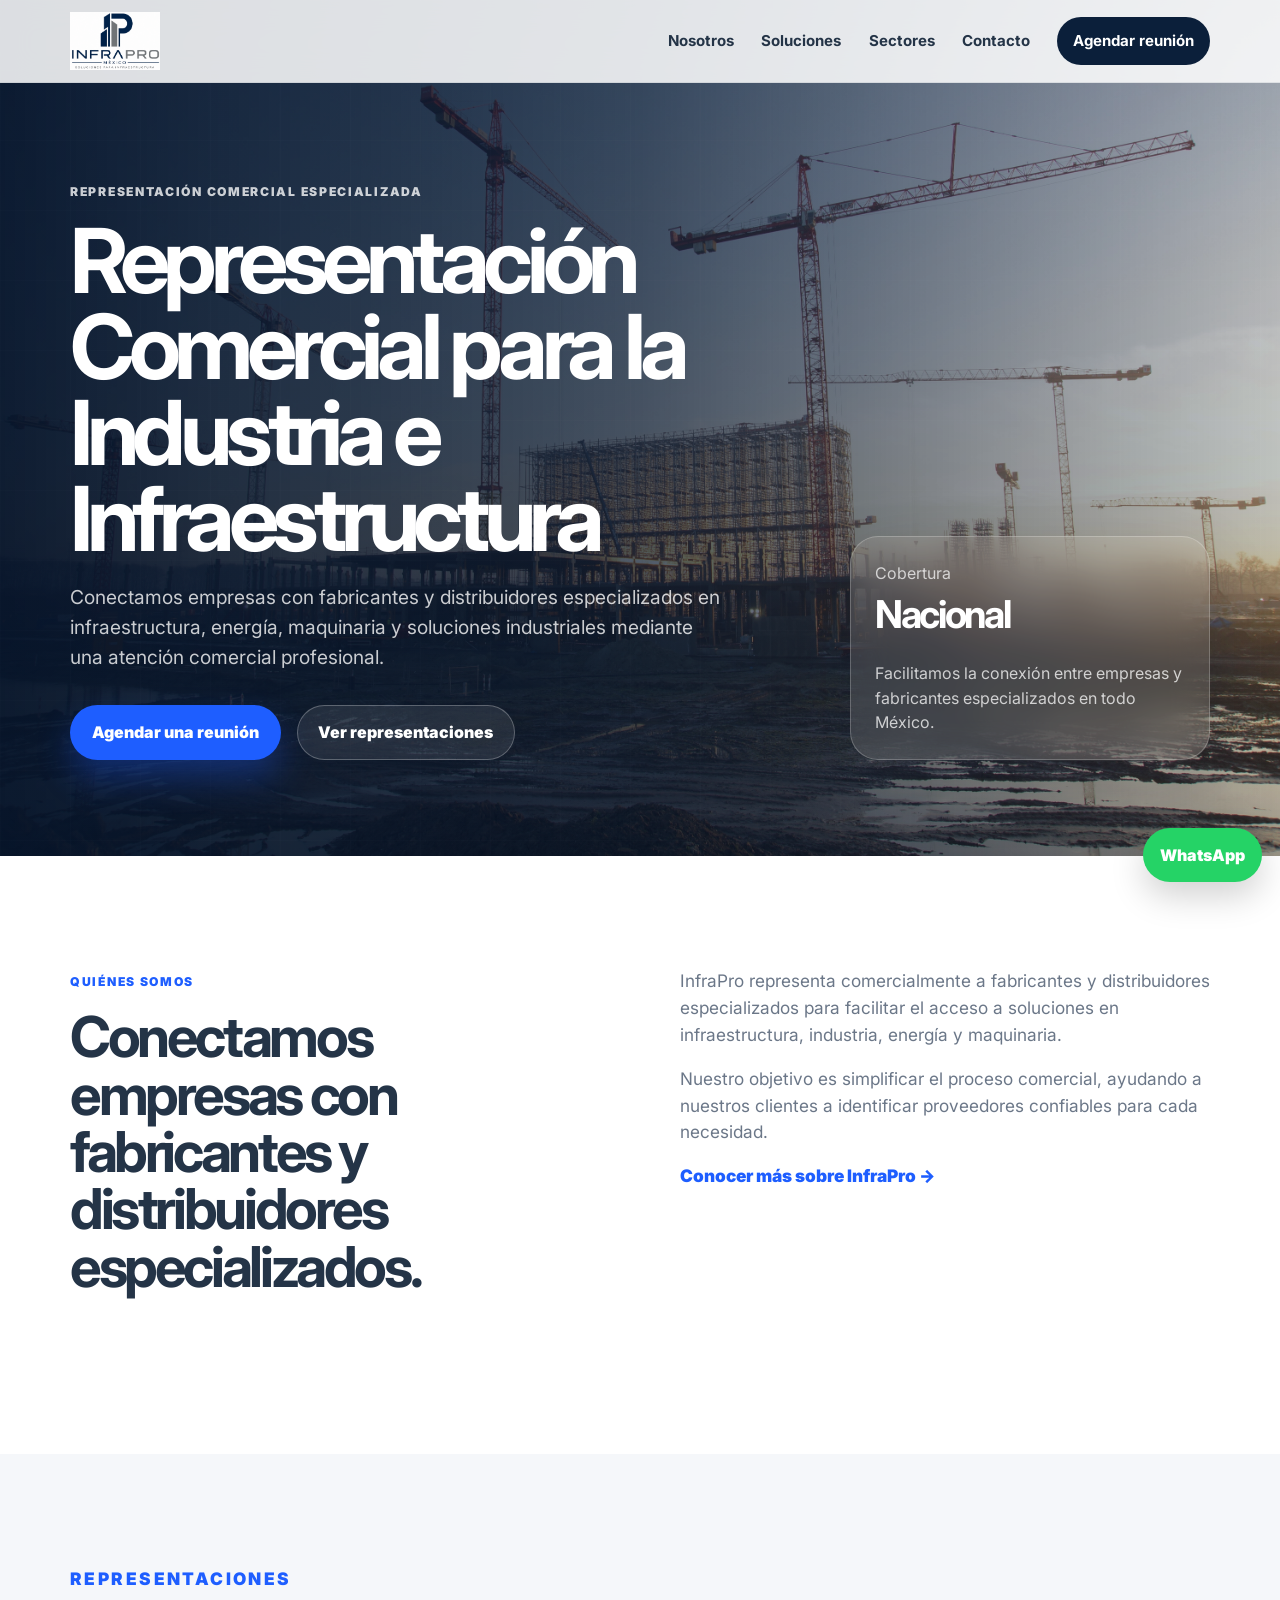
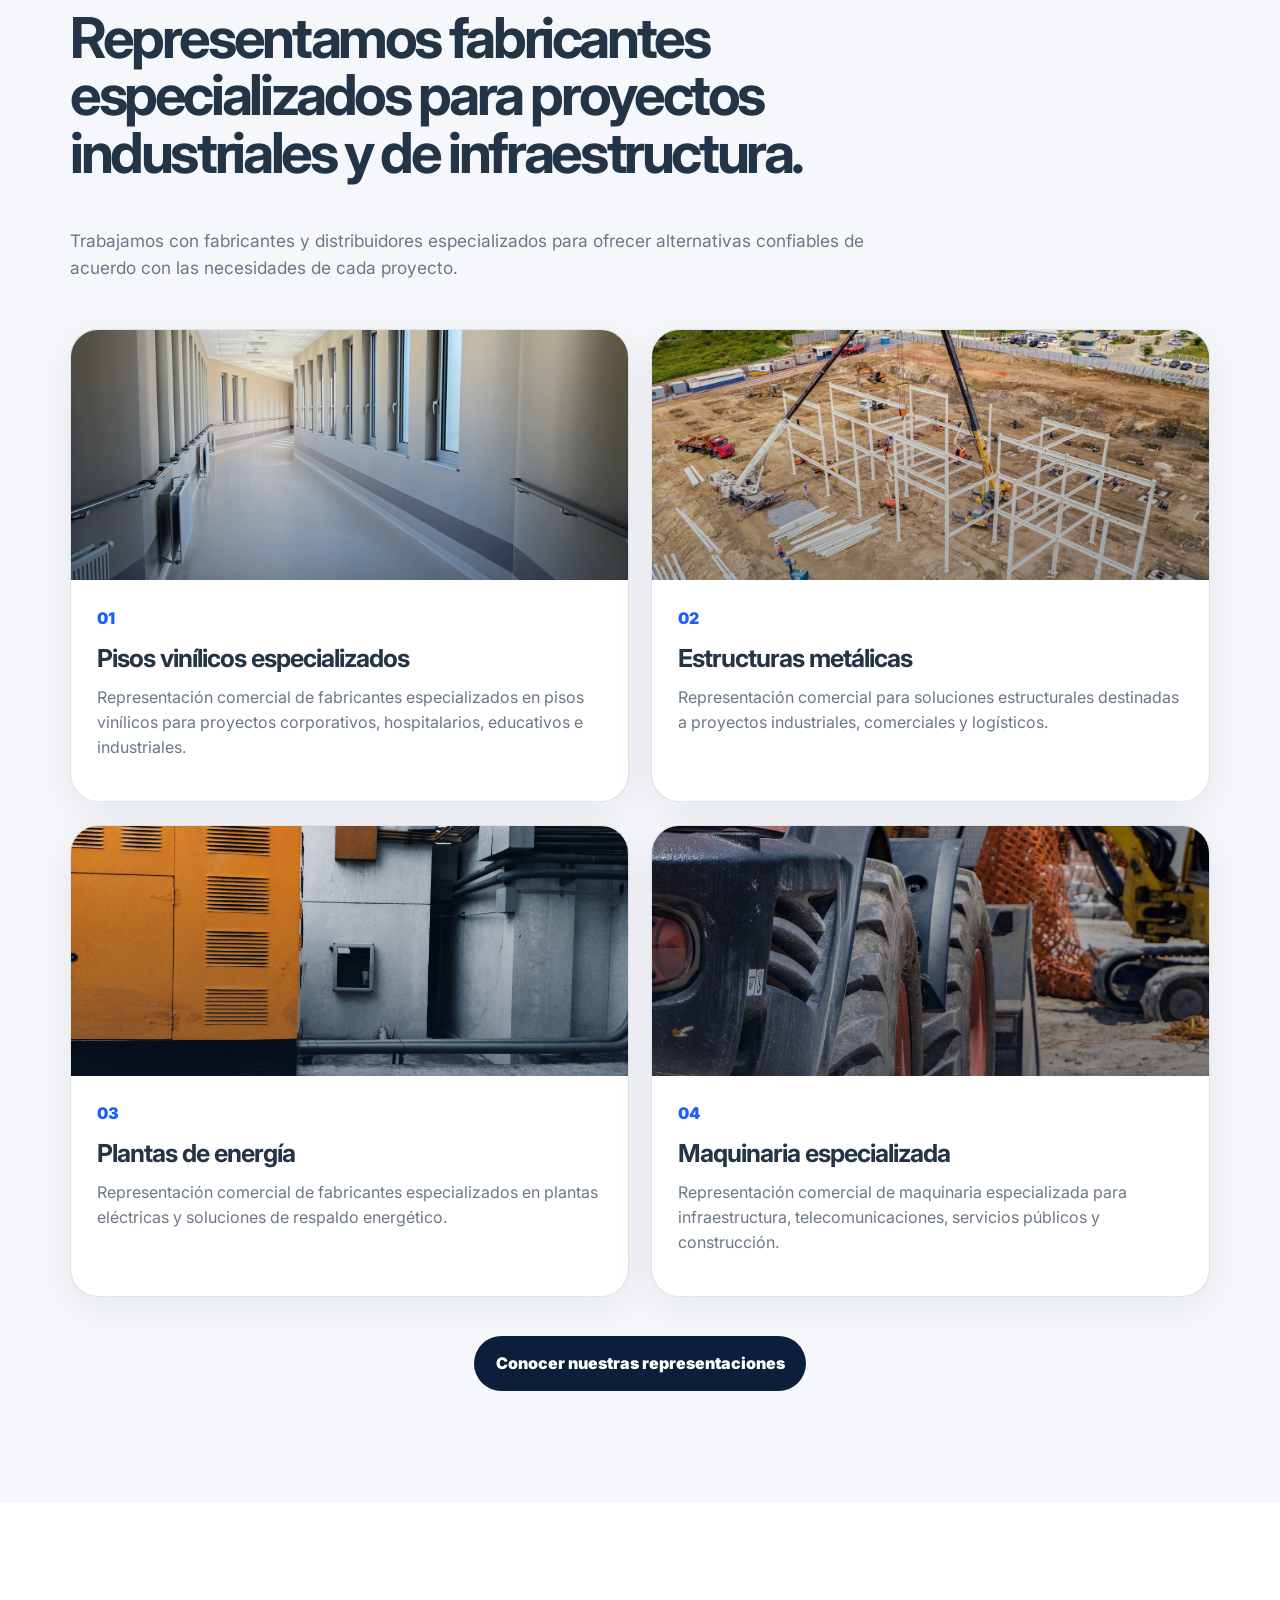
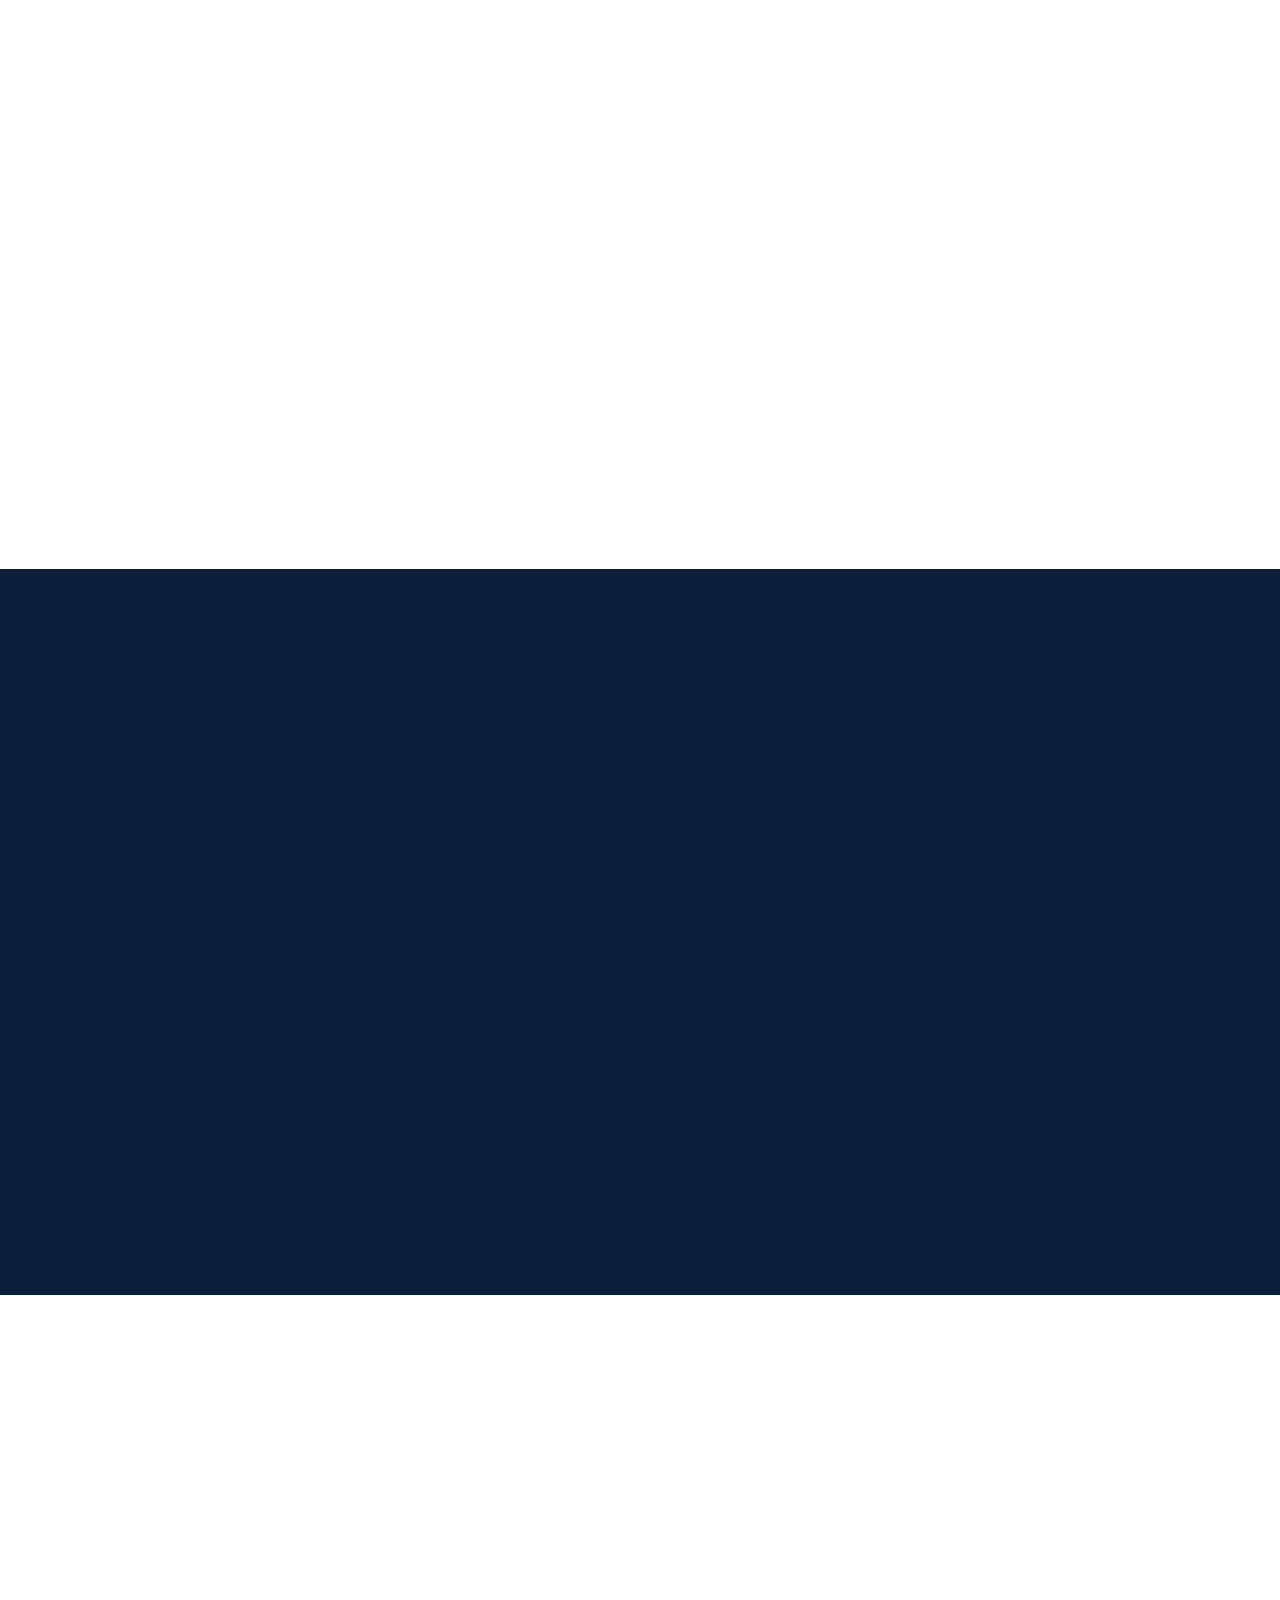
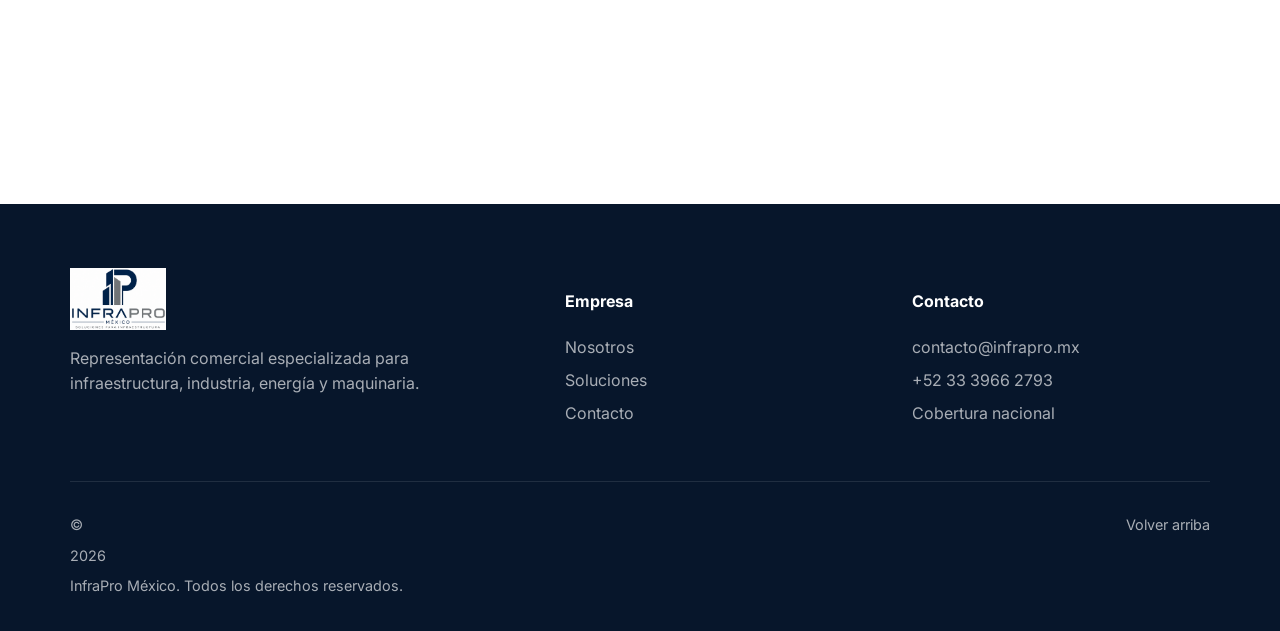
==== commit 8b5e70bb: "Mejorar Home y mensaje comercial" ====
--- a/index.html
+++ b/index.html
@@ -1,6 +1,6 @@
 <!doctype html><html lang="es-MX"><head>
-<title>InfraPro México | Representación Comercial para Infraestructura</title>
-<meta name="description" content="Conectamos constructoras, industrias y desarrolladores con fabricantes especializados en pisos, estructuras, energía y maquinaria para infraestructura.">
+<title>InfraPro México | Representación Comercial para Industria e Infraestructura</title>
+<meta name="description" content="InfraPro conecta empresas con fabricantes y distribuidores especializados en infraestructura, industria, energía y maquinaria. Representación comercial B2B con cobertura nacional.">
 <meta charset="utf-8" />
   <meta name="viewport" content="width=device-width, initial-scale=1" />
   <meta name="theme-color" content="#0B1F3A" />
@@ -9,12 +9,12 @@
   <link href="https://fonts.googleapis.com/css2?family=Inter:wght@400;500;600;700;800;900&display=swap" rel="stylesheet">
   <link rel="stylesheet" href="css/styles.css" />
   <!-- Google Analytics: reemplaza G-XXXXXXXXXX por tu Measurement ID -->
-  <script async src="https://www.googletagmanager.com/gtag/js?id=G-XXXXXXXXXX"></script>
+  <script async src="https://www.googletagmanager.com/gtag/js?id=G-PV4N7N7JV5"></script>
   <script>
     window.dataLayer = window.dataLayer || [];
     function gtag(){dataLayer.push(arguments);}
     gtag('js', new Date());
-    gtag('config', 'G-XXXXXXXXXX');
+    gtag('config', 'G-PV4N7N7JV5');
   </script></head><body>
 <a class="skip-link" href="#main">Saltar al contenido</a><header class="site-header" id="top">
   <nav class="nav container">
@@ -30,20 +30,20 @@
   </nav>
 </header>
 <main id="main">
-<section class="hero"><div class="hero-bg"></div><div class="container hero-grid"><div class="hero-content reveal"><p class="eyebrow">REPRESENTACIÓN COMERCIAL ESPECIALIZADA</p><h1>Conectamos proyectos con soluciones técnicas confiables.</h1><p class="hero-text">Representamos fabricantes especializados para proyectos de infraestructura, industria y construcción en todo México.</p><div class="hero-actions"><a class="btn btn-primary" href="contacto.html">Agendar una reunión</a><a class="btn btn-secondary" href="soluciones.html">Ver soluciones</a></div></div><div class="hero-card reveal delay-1"><span>Cobertura</span><strong>Nacional</strong><p>Un solo punto de contacto para soluciones de infraestructura, construcción e industria.</p></div></div></section>
-<section class="section"><div class="container split"><div class="reveal"><p class="eyebrow blue">QUIÉNES SOMOS</p><h2>No somos fabricantes. Somos el puente entre tu proyecto y las mejores soluciones del mercado.</h2></div><div class="section-text reveal delay-1"><p>InfraPro México representa comercialmente a fabricantes especializados, facilitando el acceso a soluciones técnicas para proyectos industriales, comerciales e institucionales.</p><p>Conectamos cada proyecto con proveedores confiables para reducir tiempos de búsqueda y facilitar procesos comerciales ágiles.</p><a class="inline-link" href="nosotros.html">Conocer más sobre InfraPro →</a></div></div></section>
-<section class="section section-light" id="soluciones"><div class="container"><div class="section-heading reveal"><p class="eyebrow blue">SOLUCIONES</p><h2>Cuatro líneas para resolver necesidades críticas de proyecto.</h2><p>Representamos soluciones enfocadas en confiabilidad, cumplimiento y respaldo técnico.</p></div><div class="solutions-grid">
-<article class="solution-card reveal"><div class="solution-visual floors"></div><div class="solution-body"><span>01</span><h3>Pisos vinílicos especializados</h3><p>Acabados de alto desempeño para hospitales, oficinas, educación, comercio e industria.</p></div></article>
-<article class="solution-card reveal delay-1"><div class="solution-visual steel"></div><div class="solution-body"><span>02</span><h3>Estructuras metálicas</h3><p>Soluciones para naves industriales, edificios y ampliaciones.</p></div></article>
-<article class="solution-card reveal"><div class="solution-visual energy"></div><div class="solution-body"><span>03</span><h3>Plantas de energía</h3><p>Generación y respaldo eléctrico para aplicaciones industriales y comerciales.</p></div></article>
-<article class="solution-card reveal delay-1"><div class="solution-visual equipment"></div><div class="solution-body"><span>04</span><h3>Maquinaria especializada</h3><p>Equipamiento para infraestructura y construcción.</p></div></article>
-</div><div class="center-action"><a class="btn btn-dark" href="soluciones.html">Explorar todas las soluciones</a></div></div></section>
+<section class="hero"><div class="hero-bg"></div><div class="container hero-grid"><div class="hero-content reveal"><p class="eyebrow">REPRESENTACIÓN COMERCIAL ESPECIALIZADA</p><h1>Representación Comercial para la Industria e Infraestructura</h1><p class="hero-text">Conectamos empresas con fabricantes y distribuidores especializados en infraestructura, energía, maquinaria y soluciones industriales mediante una atención comercial profesional.</p><div class="hero-actions"><a class="btn btn-primary" href="contacto.html">Agendar una reunión</a><a class="btn btn-secondary" href="soluciones.html">Ver representaciones</a></div></div><div class="hero-card reveal delay-1"><span>Cobertura</span><strong>Nacional</strong><p>Facilitamos la conexión entre empresas y fabricantes especializados en todo México.</p></div></div></section>
+<section class="section"><div class="container split"><div class="reveal"><p class="eyebrow blue">QUIÉNES SOMOS</p><h2>Conectamos empresas con fabricantes y distribuidores especializados.</h2></div><div class="section-text reveal delay-1"><p>InfraPro representa comercialmente a fabricantes y distribuidores especializados para facilitar el acceso a soluciones en infraestructura, industria, energía y maquinaria.</p><p>Nuestro objetivo es simplificar el proceso comercial, ayudando a nuestros clientes a identificar proveedores confiables para cada necesidad.</p><a class="inline-link" href="nosotros.html">Conocer más sobre InfraPro →</a></div></div></section>
+<section class="section section-light" id="soluciones"><div class="container"><div class="section-heading reveal"><p class="eyebrow blue">REPRESENTACIONES</p><h2>Representamos fabricantes especializados para proyectos industriales y de infraestructura.</h2><p>Trabajamos con fabricantes y distribuidores especializados para ofrecer alternativas confiables de acuerdo con las necesidades de cada proyecto.</p></div><div class="solutions-grid">
+<article class="solution-card reveal"><div class="solution-visual floors"></div><div class="solution-body"><span>01</span><h3>Pisos vinílicos especializados</h3><p>Representación comercial de fabricantes especializados en pisos vinílicos para proyectos corporativos, hospitalarios, educativos e industriales.</p></div></article>
+<article class="solution-card reveal delay-1"><div class="solution-visual steel"></div><div class="solution-body"><span>02</span><h3>Estructuras metálicas</h3><p>Representación comercial para soluciones estructurales destinadas a proyectos industriales, comerciales y logísticos.</p></div></article>
+<article class="solution-card reveal"><div class="solution-visual energy"></div><div class="solution-body"><span>03</span><h3>Plantas de energía</h3><p>Representación comercial de fabricantes especializados en plantas eléctricas y soluciones de respaldo energético.</p></div></article>
+<article class="solution-card reveal delay-1"><div class="solution-visual equipment"></div><div class="solution-body"><span>04</span><h3>Maquinaria especializada</h3><p>Representación comercial de maquinaria especializada para infraestructura, telecomunicaciones, servicios públicos y construcción.</p></div></article>
+</div><div class="center-action"><a class="btn btn-dark" href="soluciones.html">Conocer nuestras representaciones</a></div></div></section>
 <section class="section" id="sectores"><div class="container"><div class="section-heading narrow reveal"><p class="eyebrow blue">SECTORES</p><h2>Atendemos proyectos en sectores productivos clave.</h2></div><div class="industries-grid reveal delay-1"><div>Constructoras</div><div>Industria</div><div>Hospitales</div><div>Universidades</div><div>Parques industriales</div><div>Desarrolladores</div><div>Gobierno</div><div>Contratistas especializados</div></div></div></section>
 <section class="section section-dark"><div class="container"><div class="section-heading reveal"><p class="eyebrow">POR QUÉ INFRAPRO</p><h2>Un modelo comercial simple para decisiones técnicas importantes.</h2></div><div class="why-grid"><div class="why-card reveal"><strong>Fabricantes especializados</strong><p>Soluciones confiables para necesidades específicas de proyecto.</p></div><div class="why-card reveal delay-1"><strong>Un solo punto de contacto</strong><p>Simplificamos búsqueda, comparación y seguimiento comercial.</p></div><div class="why-card reveal delay-2"><strong>Respaldo técnico</strong><p>Acompañamiento para orientar la solución adecuada.</p></div><div class="why-card reveal"><strong>Cobertura nacional</strong><p>Atendemos oportunidades en distintas regiones de México.</p></div><div class="why-card reveal delay-1"><strong>Atención personalizada</strong><p>Cada oportunidad se atiende según necesidad real.</p></div><div class="why-card reveal delay-2"><strong>Respuesta rápida</strong><p>Agilidad para avanzar de necesidad a cotización.</p></div></div></div></section>
-<section class="cta-section"><div class="container cta-box reveal"><div><p class="eyebrow blue">HABLEMOS</p><h2>¿Tienes un proyecto en desarrollo?</h2><p>Conversemos. Te ayudaremos a identificar la solución más adecuada para tu proyecto. Sin costo y sin compromiso.</p></div><a class="btn btn-primary" href="contacto.html">Agendar reunión</a></div></section>
+<section class="cta-section"><div class="container cta-box reveal"><div><p class="eyebrow blue">HABLEMOS</p><h2>¿Buscas un fabricante confiable para tu próximo proyecto?</h2><p>Compártenos tu requerimiento. Te ayudaremos a identificar al fabricante o distribuidor que mejor responda a las necesidades de tu proyecto.</p></div><a class="btn btn-primary" href="contacto.html">Agendar reunión</a></div></section>
 </main><footer class="footer">
   <div class="container footer-grid">
-    <div><img src="images/logo-infrapro.png" alt="InfraPro México" class="footer-logo"><p>Representación comercial especializada para infraestructura, industria y construcción.</p></div>
+    <div><img src="images/logo-infrapro.png" alt="InfraPro México" class="footer-logo"><p>Representación comercial especializada para infraestructura, industria, energía y maquinaria.</p></div>
     <div><h4>Empresa</h4><a href="nosotros.html">Nosotros</a><a href="soluciones.html">Soluciones</a><a href="contacto.html">Contacto</a></div>
     <div><h4>Contacto</h4><a href="mailto:contacto@infrapro.mx">contacto@infrapro.mx</a><a href="tel:+523339662793">+52 33 3966 2793</a><span>Cobertura nacional</span></div>
   </div>
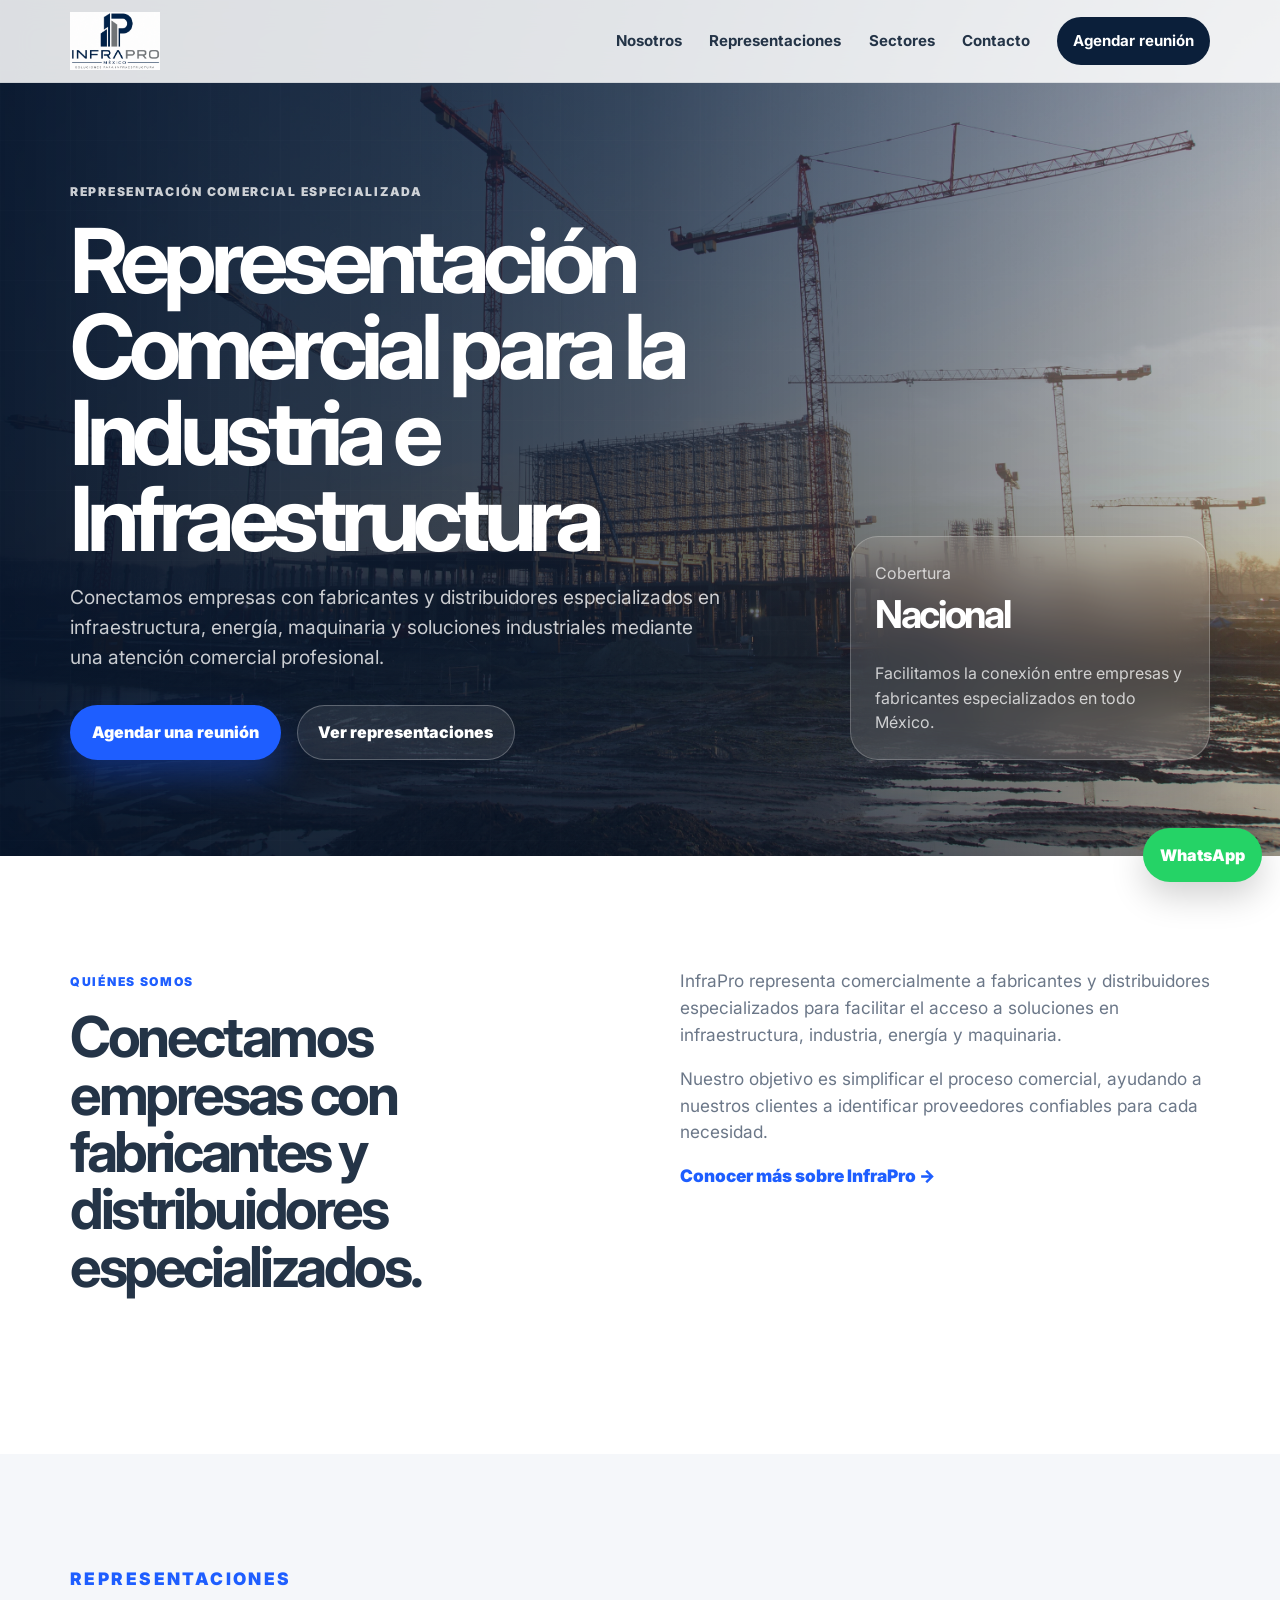
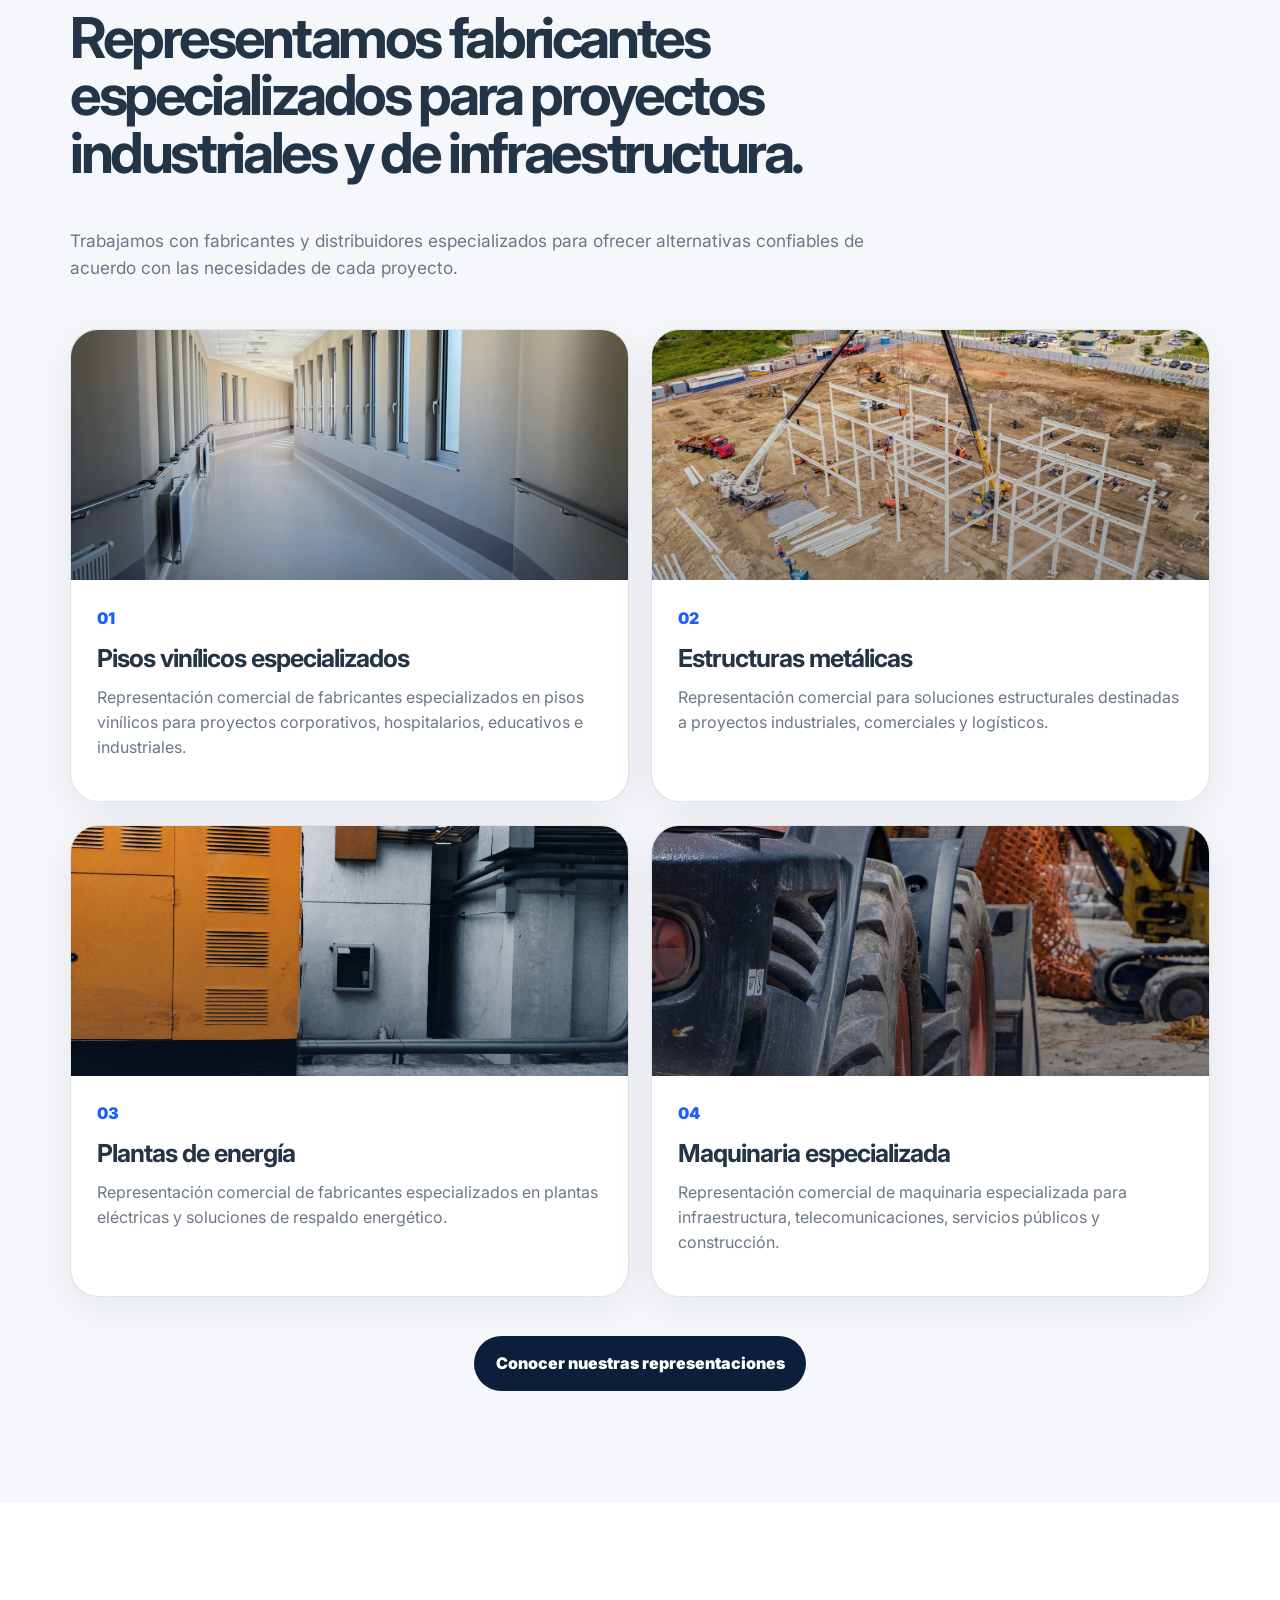
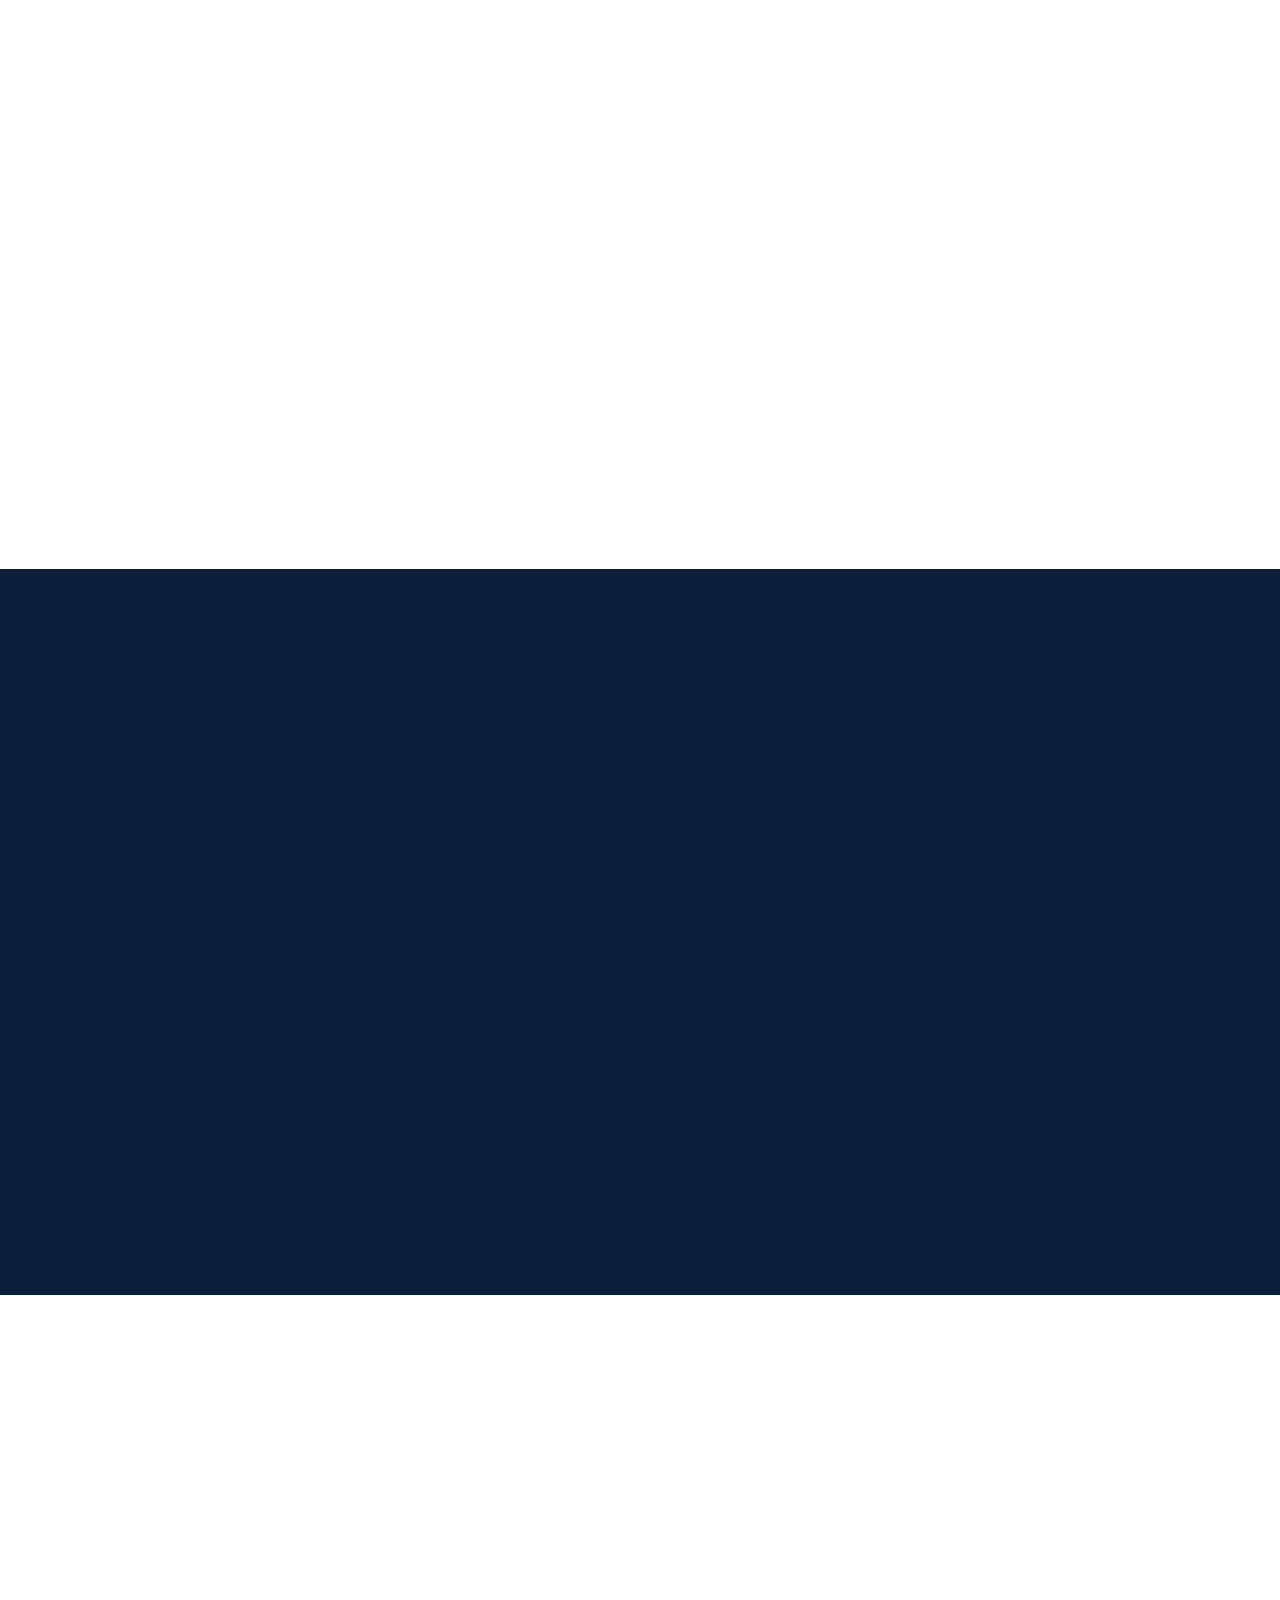
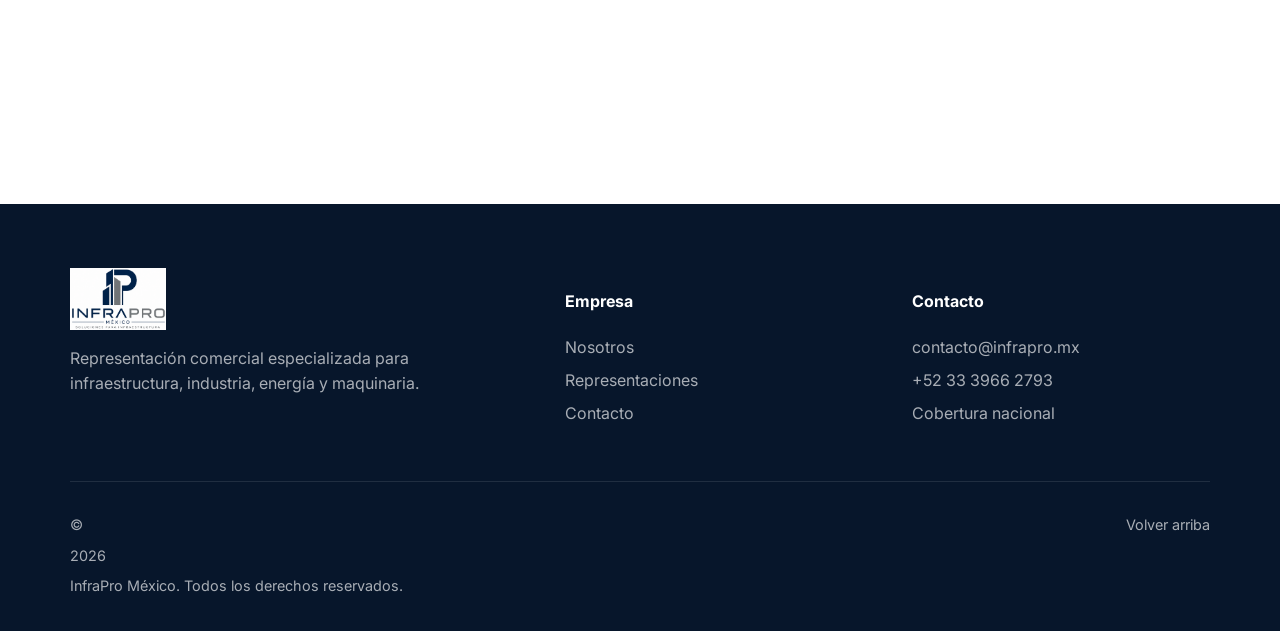
==== commit d7963ae4: "Actualizar menú a Representaciones" ====
--- a/index.html
+++ b/index.html
@@ -22,7 +22,7 @@
     <button class="menu-toggle" aria-expanded="false" aria-controls="menu"><span></span><span></span><span></span></button>
     <div class="menu" id="menu">
       <a href="nosotros.html">Nosotros</a>
-      <a href="soluciones.html">Soluciones</a>
+      <a href="representaciones.html">Representaciones</a>
       <a href="index.html#sectores">Sectores</a>
       <a href="contacto.html">Contacto</a>
       <a class="nav-cta" href="contacto.html">Agendar reunión</a>
@@ -37,14 +37,14 @@
 <article class="solution-card reveal delay-1"><div class="solution-visual steel"></div><div class="solution-body"><span>02</span><h3>Estructuras metálicas</h3><p>Representación comercial para soluciones estructurales destinadas a proyectos industriales, comerciales y logísticos.</p></div></article>
 <article class="solution-card reveal"><div class="solution-visual energy"></div><div class="solution-body"><span>03</span><h3>Plantas de energía</h3><p>Representación comercial de fabricantes especializados en plantas eléctricas y soluciones de respaldo energético.</p></div></article>
 <article class="solution-card reveal delay-1"><div class="solution-visual equipment"></div><div class="solution-body"><span>04</span><h3>Maquinaria especializada</h3><p>Representación comercial de maquinaria especializada para infraestructura, telecomunicaciones, servicios públicos y construcción.</p></div></article>
-</div><div class="center-action"><a class="btn btn-dark" href="soluciones.html">Conocer nuestras representaciones</a></div></div></section>
+</div><div class="center-action"><a class="btn btn-dark" href="representaciones.html">Conocer nuestras representaciones</a></div></div></section>
 <section class="section" id="sectores"><div class="container"><div class="section-heading narrow reveal"><p class="eyebrow blue">SECTORES</p><h2>Atendemos proyectos en sectores productivos clave.</h2></div><div class="industries-grid reveal delay-1"><div>Constructoras</div><div>Industria</div><div>Hospitales</div><div>Universidades</div><div>Parques industriales</div><div>Desarrolladores</div><div>Gobierno</div><div>Contratistas especializados</div></div></div></section>
 <section class="section section-dark"><div class="container"><div class="section-heading reveal"><p class="eyebrow">POR QUÉ INFRAPRO</p><h2>Un modelo comercial simple para decisiones técnicas importantes.</h2></div><div class="why-grid"><div class="why-card reveal"><strong>Fabricantes especializados</strong><p>Soluciones confiables para necesidades específicas de proyecto.</p></div><div class="why-card reveal delay-1"><strong>Un solo punto de contacto</strong><p>Simplificamos búsqueda, comparación y seguimiento comercial.</p></div><div class="why-card reveal delay-2"><strong>Respaldo técnico</strong><p>Acompañamiento para orientar la solución adecuada.</p></div><div class="why-card reveal"><strong>Cobertura nacional</strong><p>Atendemos oportunidades en distintas regiones de México.</p></div><div class="why-card reveal delay-1"><strong>Atención personalizada</strong><p>Cada oportunidad se atiende según necesidad real.</p></div><div class="why-card reveal delay-2"><strong>Respuesta rápida</strong><p>Agilidad para avanzar de necesidad a cotización.</p></div></div></div></section>
 <section class="cta-section"><div class="container cta-box reveal"><div><p class="eyebrow blue">HABLEMOS</p><h2>¿Buscas un fabricante confiable para tu próximo proyecto?</h2><p>Compártenos tu requerimiento. Te ayudaremos a identificar al fabricante o distribuidor que mejor responda a las necesidades de tu proyecto.</p></div><a class="btn btn-primary" href="contacto.html">Agendar reunión</a></div></section>
 </main><footer class="footer">
   <div class="container footer-grid">
     <div><img src="images/logo-infrapro.png" alt="InfraPro México" class="footer-logo"><p>Representación comercial especializada para infraestructura, industria, energía y maquinaria.</p></div>
-    <div><h4>Empresa</h4><a href="nosotros.html">Nosotros</a><a href="soluciones.html">Soluciones</a><a href="contacto.html">Contacto</a></div>
+    <div><h4>Empresa</h4><a href="nosotros.html">Nosotros</a><a href="representaciones.html">Representaciones</a><a href="contacto.html">Contacto</a></div>
     <div><h4>Contacto</h4><a href="mailto:contacto@infrapro.mx">contacto@infrapro.mx</a><a href="tel:+523339662793">+52 33 3966 2793</a><span>Cobertura nacional</span></div>
   </div>
   <div class="container footer-bottom"><span>© <span id="year"></span> InfraPro México. Todos los derechos reservados.</span><a href="#top">Volver arriba</a></div>
